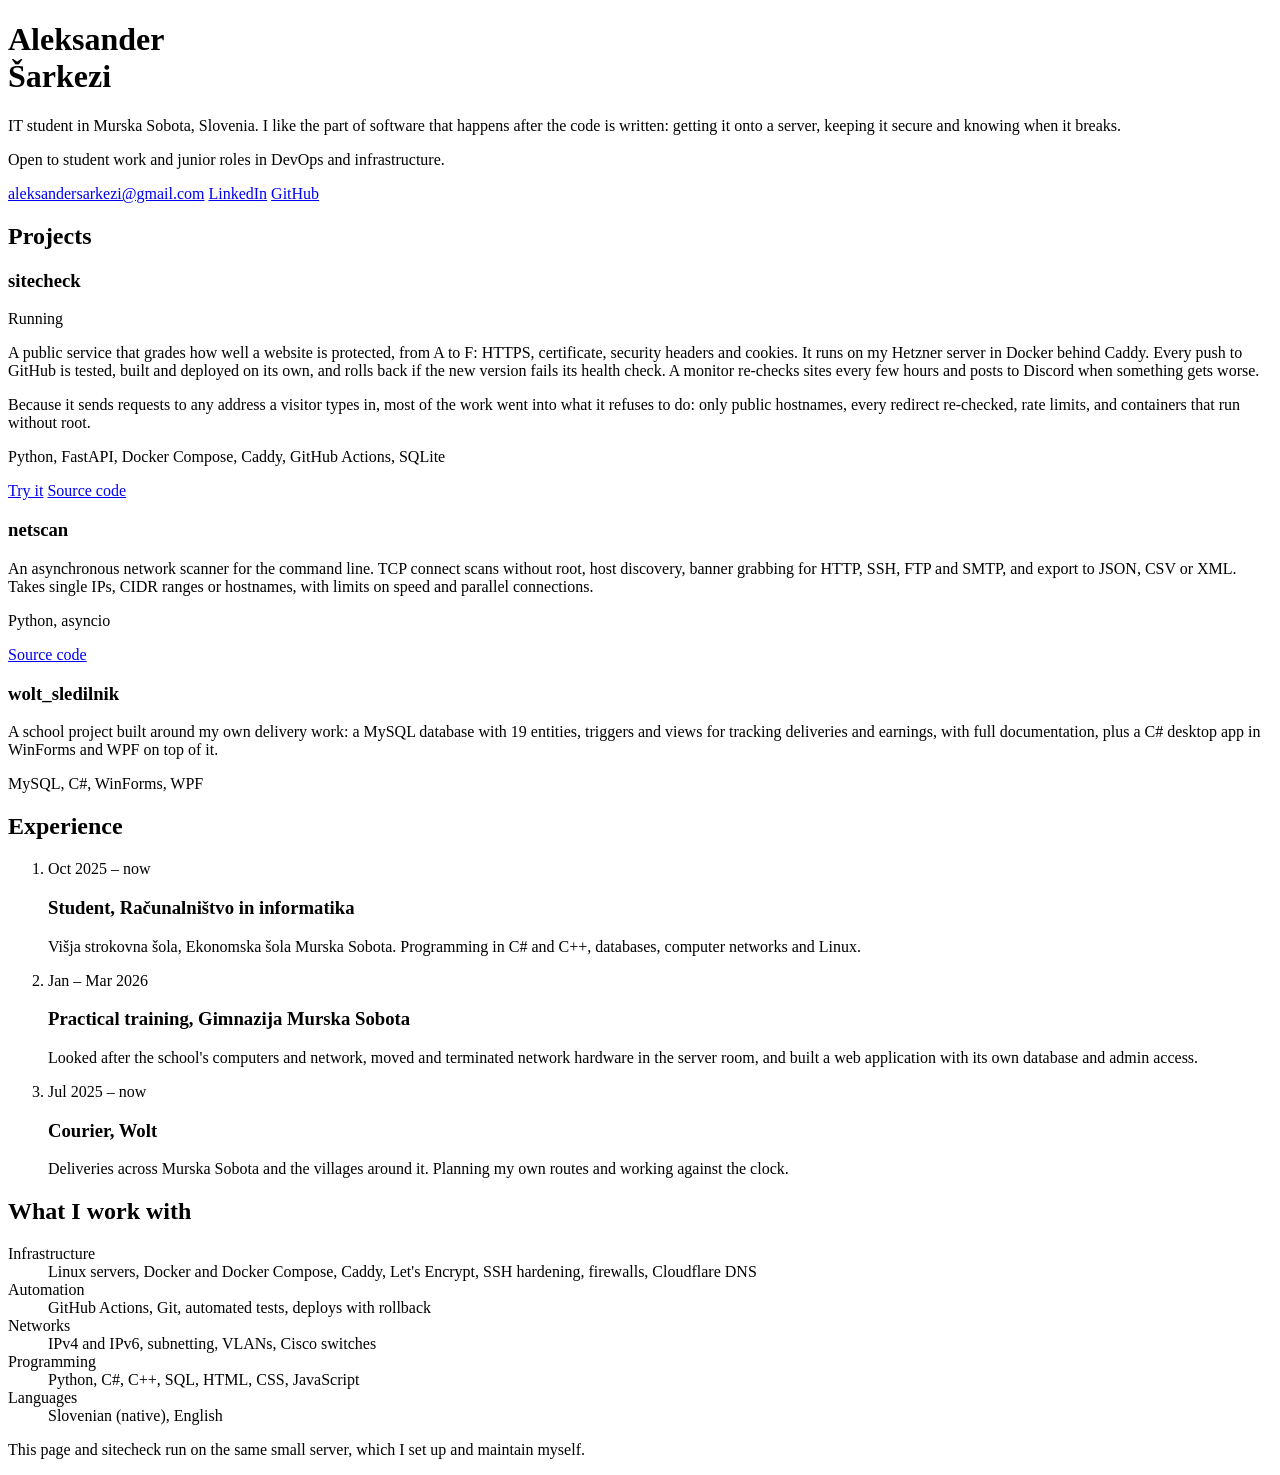
==== deploy/site/index.html @ c982980c "feat: personal home page on the root domain, served by the same Caddy Static page in deploy/site wit" ====
<!doctype html>
<html lang="en">
<head>
<meta charset="utf-8">
<meta name="viewport" content="width=device-width, initial-scale=1">
<title>Aleksander Šarkezi – IT student, DevOps and infrastructure</title>
<meta name="description" content="Aleksander Šarkezi, IT student in Murska Sobota, Slovenia. I build small services and run them on my own Linux server with Docker, CI/CD and monitoring.">
<link rel="canonical" href="https://aleksandersarkezi.com/">
<meta property="og:type" content="profile">
<meta property="og:title" content="Aleksander Šarkezi">
<meta property="og:description" content="IT student in Murska Sobota, Slovenia, working toward DevOps and infrastructure.">
<meta property="og:url" content="https://aleksandersarkezi.com/">
<meta property="og:image" content="https://aleksandersarkezi.com/og.png">
<meta property="og:image:width" content="1200">
<meta property="og:image:height" content="630">
<meta name="twitter:card" content="summary_large_image">
<script type="application/ld+json">
{
  "@context": "https://schema.org",
  "@type": "Person",
  "name": "Aleksander Šarkezi",
  "url": "https://aleksandersarkezi.com/",
  "jobTitle": "IT student",
  "address": {
    "@type": "PostalAddress",
    "addressLocality": "Murska Sobota",
    "addressCountry": "SI"
  },
  "alumniOf": {
    "@type": "CollegeOrUniversity",
    "name": "Ekonomska šola Murska Sobota, Višja strokovna šola"
  },
  "knowsAbout": ["Linux", "Docker", "CI/CD", "Python", "Computer networks", "Web security"],
  "sameAs": [
    "https://www.linkedin.com/in/aleksandersarkezi",
    "https://github.com/aleksandersarkezi"
  ]
}
</script>
<link rel="icon" href="/favicon.svg" type="image/svg+xml">
<link rel="preload" href="/fonts/archivo.woff2" as="font" type="font/woff2" crossorigin>
<link rel="stylesheet" href="/style.css">
</head>
<body>
<div class="wrap">

<header class="intro">
  <h1>Aleksander<br>Šarkezi</h1>
  <p class="lede">IT student in Murska Sobota, Slovenia. I like the part of software that
  happens after the code is written: getting it onto a server, keeping it secure and
  knowing when it breaks.</p>
  <p class="status">Open to student work and junior roles in DevOps and infrastructure.</p>
  <nav class="links" aria-label="Contact">
    <a class="primary" href="mailto:aleksandersarkezi@gmail.com">aleksandersarkezi@gmail.com</a>
    <a href="https://www.linkedin.com/in/aleksandersarkezi">LinkedIn</a>
    <a href="https://github.com/aleksandersarkezi">GitHub</a>
  </nav>
</header>

<main>

<section aria-labelledby="projects">
  <h2 id="projects">Projects</h2>

  <article class="project">
    <div class="project-head">
      <h3>sitecheck</h3>
      <span class="live">Running</span>
    </div>
    <p>A public service that grades how well a website is protected, from A to F:
    HTTPS, certificate, security headers and cookies. It runs on my Hetzner server in
    Docker behind Caddy. Every push to GitHub is tested, built and deployed on its own,
    and rolls back if the new version fails its health check. A monitor re-checks sites
    every few hours and posts to Discord when something gets worse.</p>
    <p>Because it sends requests to any address a visitor types in, most of the work
    went into what it refuses to do: only public hostnames, every redirect re-checked,
    rate limits, and containers that run without root.</p>
    <p class="stack">Python, FastAPI, Docker Compose, Caddy, GitHub Actions, SQLite</p>
    <p class="project-links">
      <a href="https://sitecheck.aleksandersarkezi.com">Try it</a>
      <a href="https://github.com/aleksandersarkezi/sitecheck">Source code</a>
    </p>
  </article>

  <article class="project">
    <div class="project-head">
      <h3>netscan</h3>
    </div>
    <p>An asynchronous network scanner for the command line. TCP connect scans without
    root, host discovery, banner grabbing for HTTP, SSH, FTP and SMTP, and export to
    JSON, CSV or XML. Takes single IPs, CIDR ranges or hostnames, with limits on speed
    and parallel connections.</p>
    <p class="stack">Python, asyncio</p>
    <p class="project-links">
      <a href="https://github.com/aleksandersarkezi/netscan">Source code</a>
    </p>
  </article>

  <article class="project">
    <div class="project-head">
      <h3>wolt_sledilnik</h3>
    </div>
    <p>A school project built around my own delivery work: a MySQL database with
    19 entities, triggers and views for tracking deliveries and earnings, with full
    documentation, plus a C# desktop app in WinForms and WPF on top of it.</p>
    <p class="stack">MySQL, C#, WinForms, WPF</p>
  </article>
</section>

<section aria-labelledby="experience">
  <h2 id="experience">Experience</h2>
  <ol class="timeline">
    <li>
      <p class="when">Oct 2025 – now</p>
      <div>
        <h3>Student, Računalništvo in informatika</h3>
        <p>Višja strokovna šola, Ekonomska šola Murska Sobota. Programming in C# and
        C++, databases, computer networks and Linux.</p>
      </div>
    </li>
    <li>
      <p class="when">Jan – Mar 2026</p>
      <div>
        <h3>Practical training, Gimnazija Murska Sobota</h3>
        <p>Looked after the school's computers and network, moved and terminated network
        hardware in the server room, and built a web application with its own database
        and admin access.</p>
      </div>
    </li>
    <li>
      <p class="when">Jul 2025 – now</p>
      <div>
        <h3>Courier, Wolt</h3>
        <p>Deliveries across Murska Sobota and the villages around it. Planning my own
        routes and working against the clock.</p>
      </div>
    </li>
  </ol>
</section>

<section aria-labelledby="skills">
  <h2 id="skills">What I work with</h2>
  <dl class="skills">
    <dt>Infrastructure</dt>
    <dd>Linux servers, Docker and Docker Compose, Caddy, Let's Encrypt, SSH hardening,
    firewalls, Cloudflare DNS</dd>
    <dt>Automation</dt>
    <dd>GitHub Actions, Git, automated tests, deploys with rollback</dd>
    <dt>Networks</dt>
    <dd>IPv4 and IPv6, subnetting, VLANs, Cisco switches</dd>
    <dt>Programming</dt>
    <dd>Python, C#, C++, SQL, HTML, CSS, JavaScript</dd>
    <dt>Languages</dt>
    <dd>Slovenian (native), English</dd>
  </dl>
</section>

</main>

<footer class="foot">
  <p>This page and sitecheck run on the same small server, which I set up and maintain
  myself.</p>
</footer>

</div>
</body>
</html>
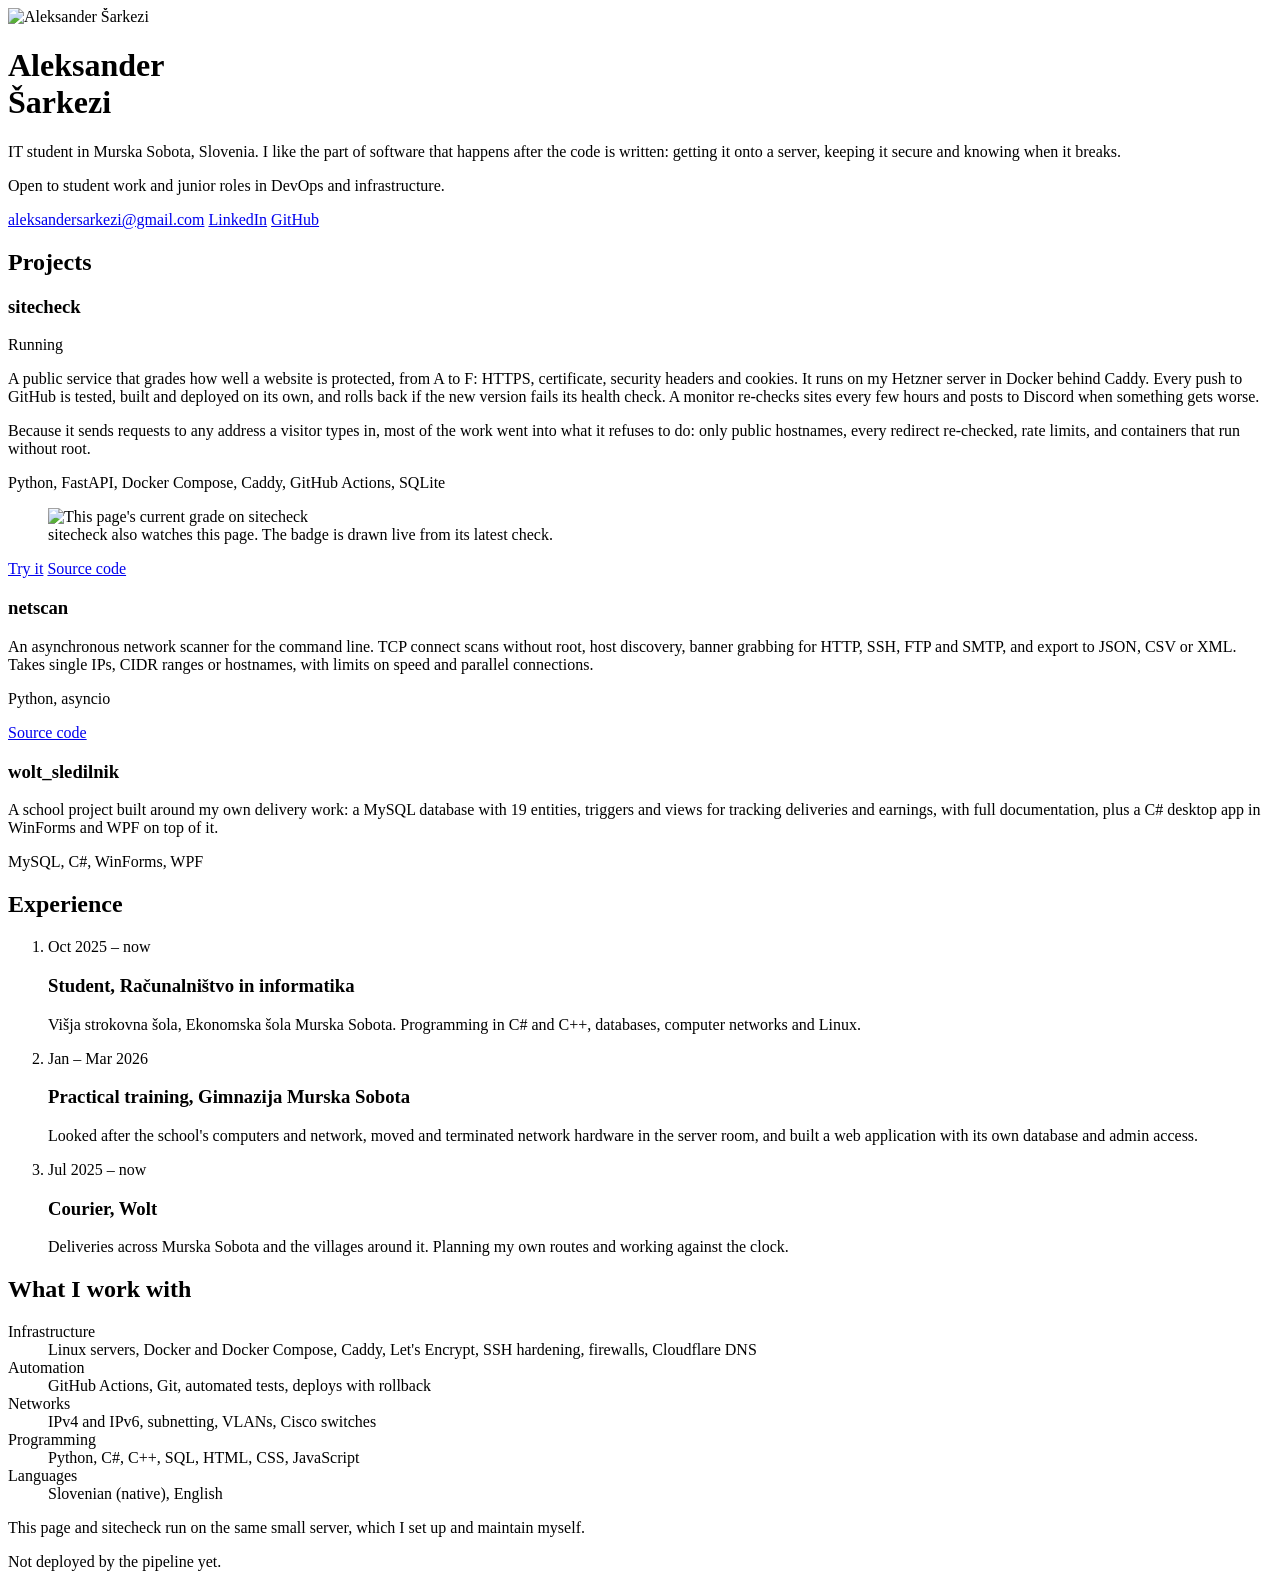
==== commit 0c9f836b: "feat: photo, live sitecheck badge and deploy stamp on the home page sitecheck gets /badge/{host}.svg" ====
--- a/deploy/site/index.html
+++ b/deploy/site/index.html
@@ -10,6 +10,7 @@
 <meta property="og:title" content="Aleksander Šarkezi">
 <meta property="og:description" content="IT student in Murska Sobota, Slovenia, working toward DevOps and infrastructure.">
 <meta property="og:url" content="https://aleksandersarkezi.com/">
+<meta property="og:image:alt" content="Aleksander Šarkezi">
 <meta property="og:image" content="https://aleksandersarkezi.com/og.png">
 <meta property="og:image:width" content="1200">
 <meta property="og:image:height" content="630">
@@ -20,6 +21,7 @@
   "@type": "Person",
   "name": "Aleksander Šarkezi",
   "url": "https://aleksandersarkezi.com/",
+  "image": "https://aleksandersarkezi.com/me.jpg",
   "jobTitle": "IT student",
   "address": {
     "@type": "PostalAddress",
@@ -45,6 +47,7 @@
 <div class="wrap">
 
 <header class="intro">
+  <img class="me" src="/me.jpg" width="240" height="240" alt="Aleksander Šarkezi">
   <h1>Aleksander<br>Šarkezi</h1>
   <p class="lede">IT student in Murska Sobota, Slovenia. I like the part of software that
   happens after the code is written: getting it onto a server, keeping it secure and
@@ -76,6 +79,12 @@
     went into what it refuses to do: only public hostnames, every redirect re-checked,
     rate limits, and containers that run without root.</p>
     <p class="stack">Python, FastAPI, Docker Compose, Caddy, GitHub Actions, SQLite</p>
+    <figure class="badge">
+      <img src="https://sitecheck.aleksandersarkezi.com/badge/aleksandersarkezi.com.svg"
+           width="300" height="56" alt="This page's current grade on sitecheck">
+      <figcaption>sitecheck also watches this page. The badge is drawn live from its
+      latest check.</figcaption>
+    </figure>
     <p class="project-links">
       <a href="https://sitecheck.aleksandersarkezi.com">Try it</a>
       <a href="https://github.com/aleksandersarkezi/sitecheck">Source code</a>
@@ -160,6 +169,7 @@
 <footer class="foot">
   <p>This page and sitecheck run on the same small server, which I set up and maintain
   myself.</p>
+  <p><!-- deploy -->Not deployed by the pipeline yet.<!-- /deploy --></p>
 </footer>
 
 </div>
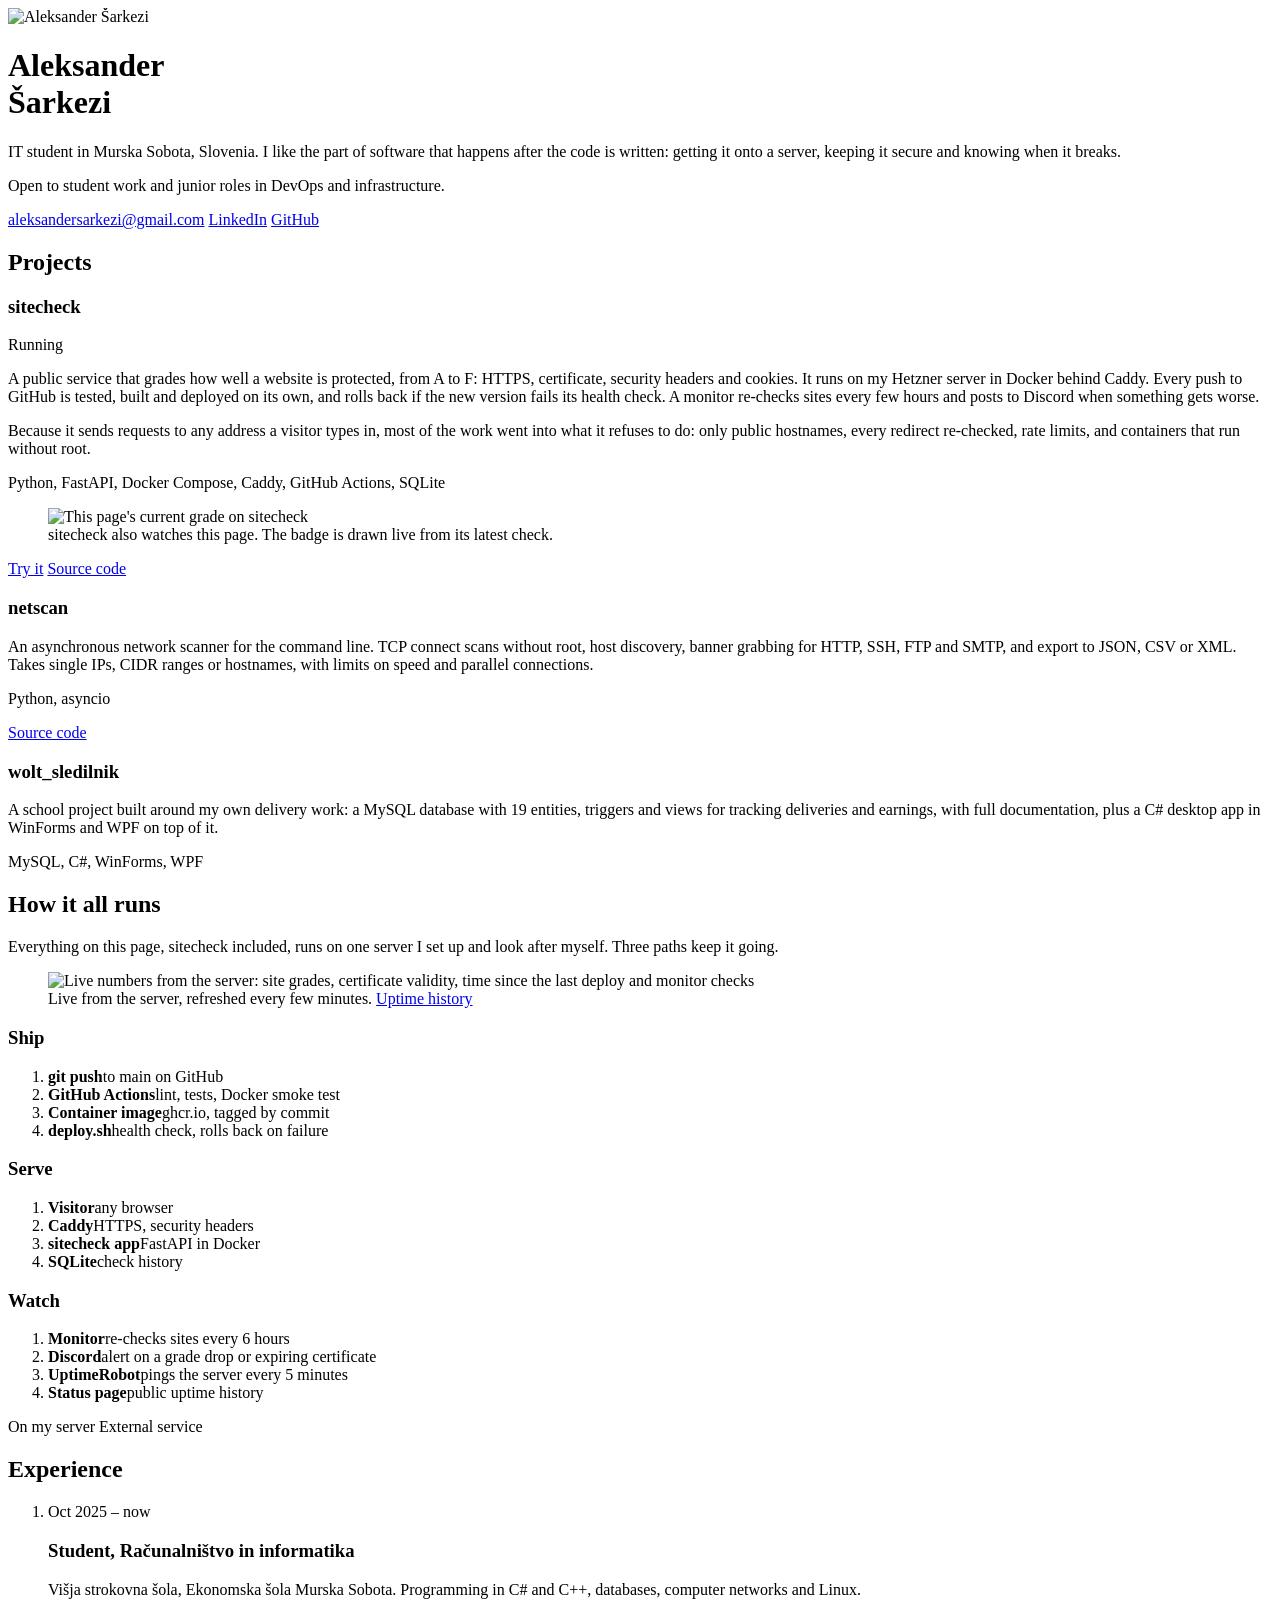
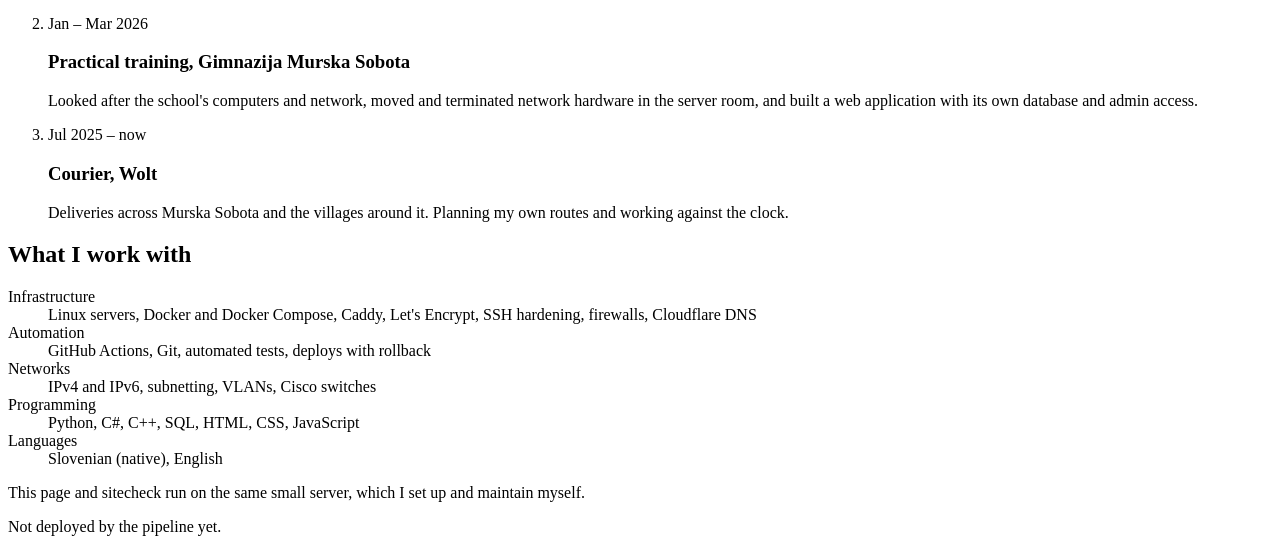
==== commit 1d71673e: "feat: infrastructure diagram, live status card and status link on the home page - Ship/Serve/Watch f" ====
--- a/deploy/site/index.html
+++ b/deploy/site/index.html
@@ -116,6 +116,58 @@
   </article>
 </section>
 
+<section aria-labelledby="infra">
+  <h2 id="infra">How it all runs</h2>
+  <p class="section-lede">Everything on this page, sitecheck included, runs on one server
+  I set up and look after myself. Three paths keep it going.</p>
+
+  <figure class="live-card">
+    <picture>
+      <source srcset="https://sitecheck.aleksandersarkezi.com/status.svg?theme=dark"
+              media="(prefers-color-scheme: dark)">
+      <img src="https://sitecheck.aleksandersarkezi.com/status.svg" width="354" height="188"
+           alt="Live numbers from the server: site grades, certificate validity, time since the last deploy and monitor checks">
+    </picture>
+    <figcaption>Live from the server, refreshed every few minutes.
+    <a href="https://status.aleksandersarkezi.com">Uptime history</a></figcaption>
+  </figure>
+
+  <div class="flows">
+    <div class="flow-row">
+      <h3 class="flow-name">Ship</h3>
+      <ol class="flow">
+        <li class="ext"><b>git push</b><span>to main on GitHub</span></li>
+        <li class="ext"><b>GitHub Actions</b><span>lint, tests, Docker smoke test</span></li>
+        <li class="ext"><b>Container image</b><span>ghcr.io, tagged by commit</span></li>
+        <li class="srv"><b>deploy.sh</b><span>health check, rolls back on failure</span></li>
+      </ol>
+    </div>
+
+    <div class="flow-row">
+      <h3 class="flow-name">Serve</h3>
+      <ol class="flow">
+        <li class="ext"><b>Visitor</b><span>any browser</span></li>
+        <li class="srv"><b>Caddy</b><span>HTTPS, security headers</span></li>
+        <li class="srv"><b>sitecheck app</b><span>FastAPI in Docker</span></li>
+        <li class="srv"><b>SQLite</b><span>check history</span></li>
+      </ol>
+    </div>
+
+    <div class="flow-row">
+      <h3 class="flow-name">Watch</h3>
+      <ol class="flow pairs">
+        <li class="srv"><b>Monitor</b><span>re-checks sites every 6 hours</span></li>
+        <li class="ext"><b>Discord</b><span>alert on a grade drop or expiring certificate</span></li>
+        <li class="ext"><b>UptimeRobot</b><span>pings the server every 5 minutes</span></li>
+        <li class="ext"><b>Status page</b><span>public uptime history</span></li>
+      </ol>
+    </div>
+  </div>
+
+  <p class="legend"><span class="key srv">On my server</span>
+  <span class="key ext">External service</span></p>
+</section>
+
 <section aria-labelledby="experience">
   <h2 id="experience">Experience</h2>
   <ol class="timeline">
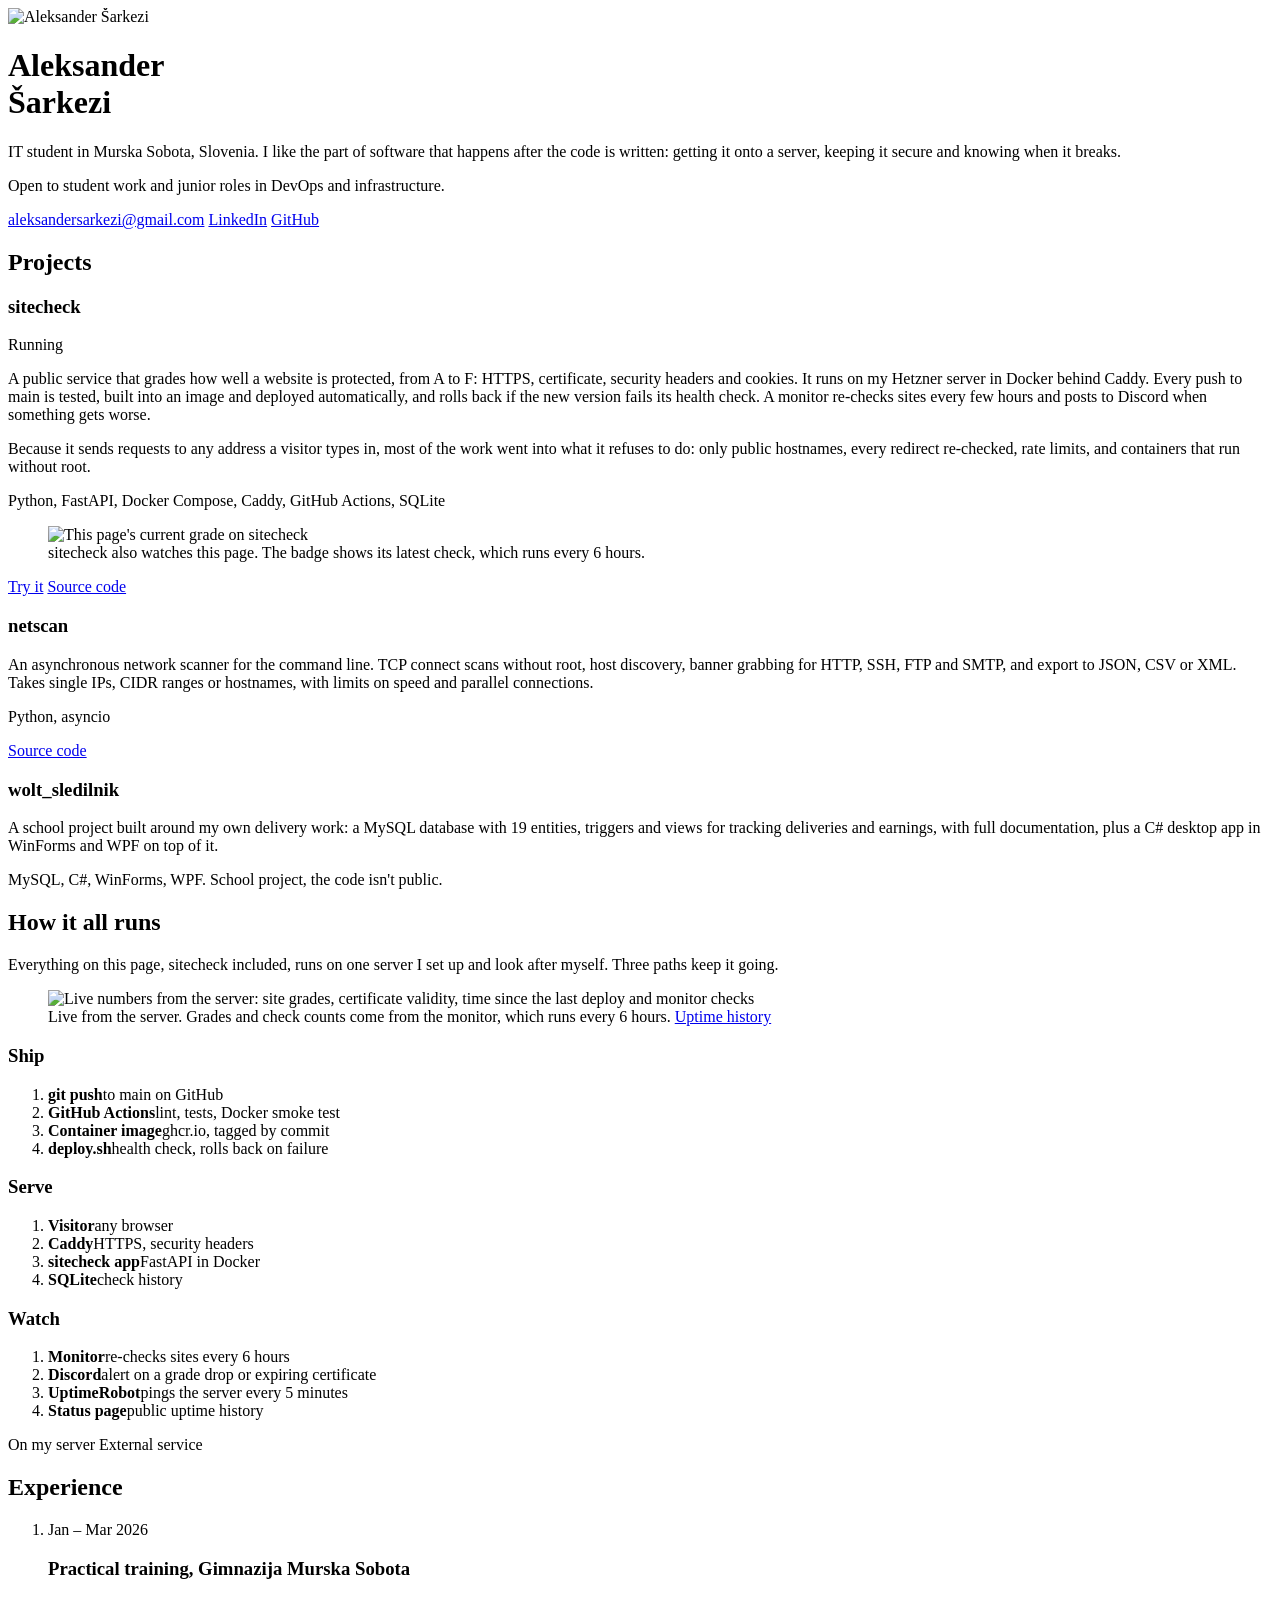
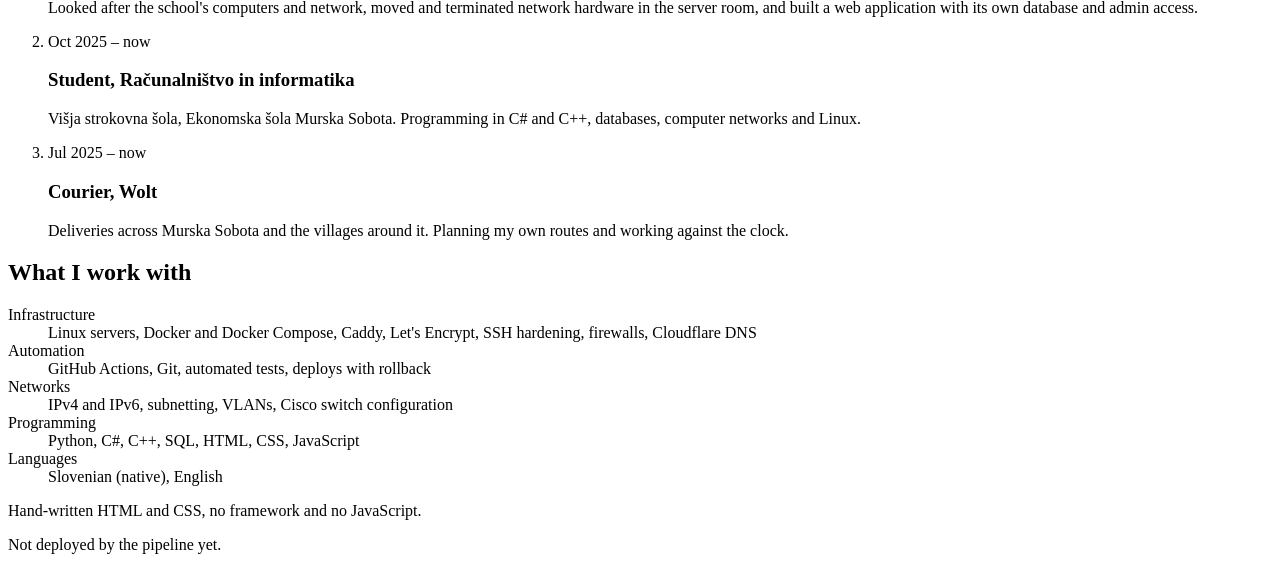
==== commit 8a09d272: "docs: tighten home page and sitecheck copy after a review Experience in date order, accurate wording" ====
--- a/deploy/site/index.html
+++ b/deploy/site/index.html
@@ -72,8 +72,8 @@
     </div>
     <p>A public service that grades how well a website is protected, from A to F:
     HTTPS, certificate, security headers and cookies. It runs on my Hetzner server in
-    Docker behind Caddy. Every push to GitHub is tested, built and deployed on its own,
-    and rolls back if the new version fails its health check. A monitor re-checks sites
+    Docker behind Caddy. Every push to main is tested, built into an image and deployed
+    automatically, and rolls back if the new version fails its health check. A monitor re-checks sites
     every few hours and posts to Discord when something gets worse.</p>
     <p>Because it sends requests to any address a visitor types in, most of the work
     went into what it refuses to do: only public hostnames, every redirect re-checked,
@@ -82,8 +82,8 @@
     <figure class="badge">
       <img src="https://sitecheck.aleksandersarkezi.com/badge/aleksandersarkezi.com.svg"
            width="300" height="56" alt="This page's current grade on sitecheck">
-      <figcaption>sitecheck also watches this page. The badge is drawn live from its
-      latest check.</figcaption>
+      <figcaption>sitecheck also watches this page. The badge shows its latest check,
+      which runs every 6 hours.</figcaption>
     </figure>
     <p class="project-links">
       <a href="https://sitecheck.aleksandersarkezi.com">Try it</a>
@@ -112,7 +112,7 @@
     <p>A school project built around my own delivery work: a MySQL database with
     19 entities, triggers and views for tracking deliveries and earnings, with full
     documentation, plus a C# desktop app in WinForms and WPF on top of it.</p>
-    <p class="stack">MySQL, C#, WinForms, WPF</p>
+    <p class="stack">MySQL, C#, WinForms, WPF. School project, the code isn't public.</p>
   </article>
 </section>
 
@@ -128,7 +128,8 @@
       <img src="https://sitecheck.aleksandersarkezi.com/status.svg" width="354" height="188"
            alt="Live numbers from the server: site grades, certificate validity, time since the last deploy and monitor checks">
     </picture>
-    <figcaption>Live from the server, refreshed every few minutes.
+    <figcaption>Live from the server. Grades and check counts come from the monitor,
+    which runs every 6 hours.
     <a href="https://status.aleksandersarkezi.com">Uptime history</a></figcaption>
   </figure>
 
@@ -172,20 +173,20 @@
   <h2 id="experience">Experience</h2>
   <ol class="timeline">
     <li>
-      <p class="when">Oct 2025 – now</p>
-      <div>
-        <h3>Student, Računalništvo in informatika</h3>
-        <p>Višja strokovna šola, Ekonomska šola Murska Sobota. Programming in C# and
-        C++, databases, computer networks and Linux.</p>
-      </div>
-    </li>
-    <li>
       <p class="when">Jan – Mar 2026</p>
       <div>
         <h3>Practical training, Gimnazija Murska Sobota</h3>
         <p>Looked after the school's computers and network, moved and terminated network
         hardware in the server room, and built a web application with its own database
         and admin access.</p>
+      </div>
+    </li>
+    <li>
+      <p class="when">Oct 2025 – now</p>
+      <div>
+        <h3>Student, Računalništvo in informatika</h3>
+        <p>Višja strokovna šola, Ekonomska šola Murska Sobota. Programming in C# and
+        C++, databases, computer networks and Linux.</p>
       </div>
     </li>
     <li>
@@ -208,7 +209,7 @@
     <dt>Automation</dt>
     <dd>GitHub Actions, Git, automated tests, deploys with rollback</dd>
     <dt>Networks</dt>
-    <dd>IPv4 and IPv6, subnetting, VLANs, Cisco switches</dd>
+    <dd>IPv4 and IPv6, subnetting, VLANs, Cisco switch configuration</dd>
     <dt>Programming</dt>
     <dd>Python, C#, C++, SQL, HTML, CSS, JavaScript</dd>
     <dt>Languages</dt>
@@ -219,8 +220,7 @@
 </main>
 
 <footer class="foot">
-  <p>This page and sitecheck run on the same small server, which I set up and maintain
-  myself.</p>
+  <p>Hand-written HTML and CSS, no framework and no JavaScript.</p>
   <p><!-- deploy -->Not deployed by the pipeline yet.<!-- /deploy --></p>
 </footer>
 
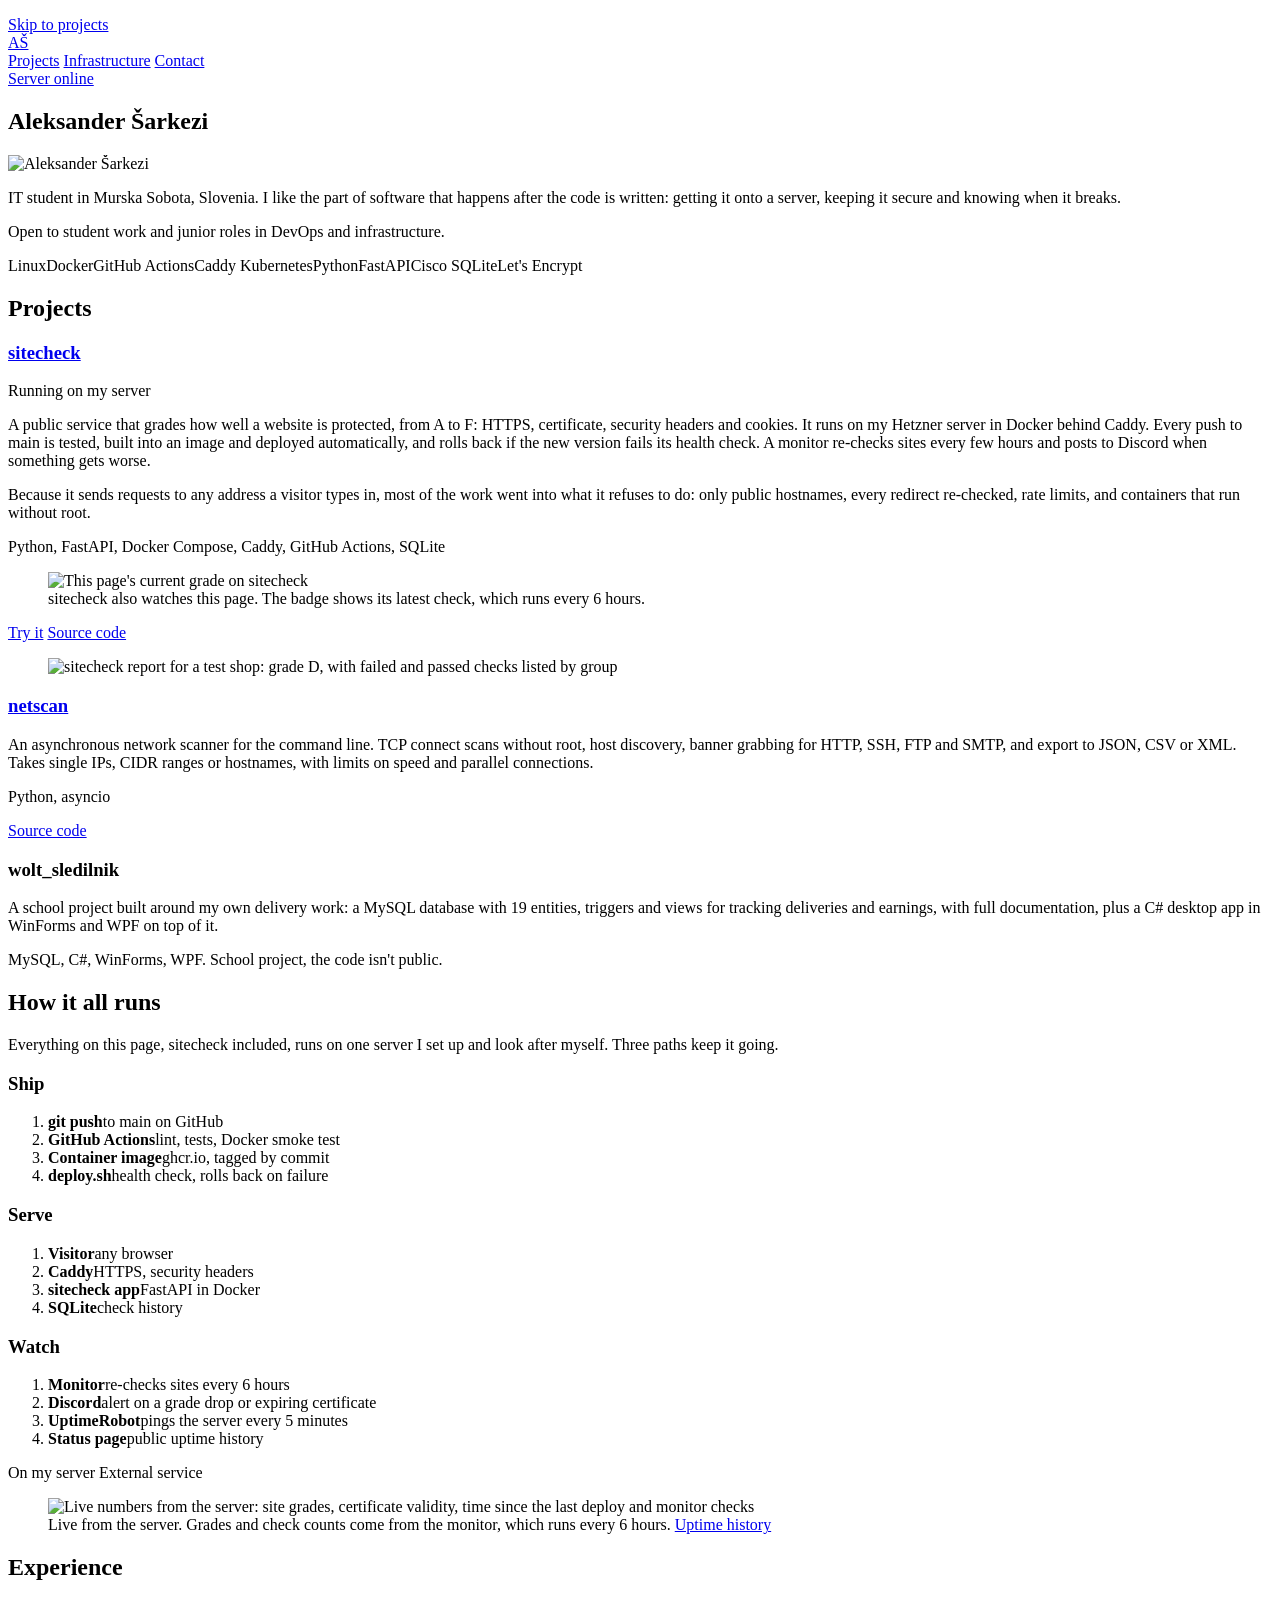
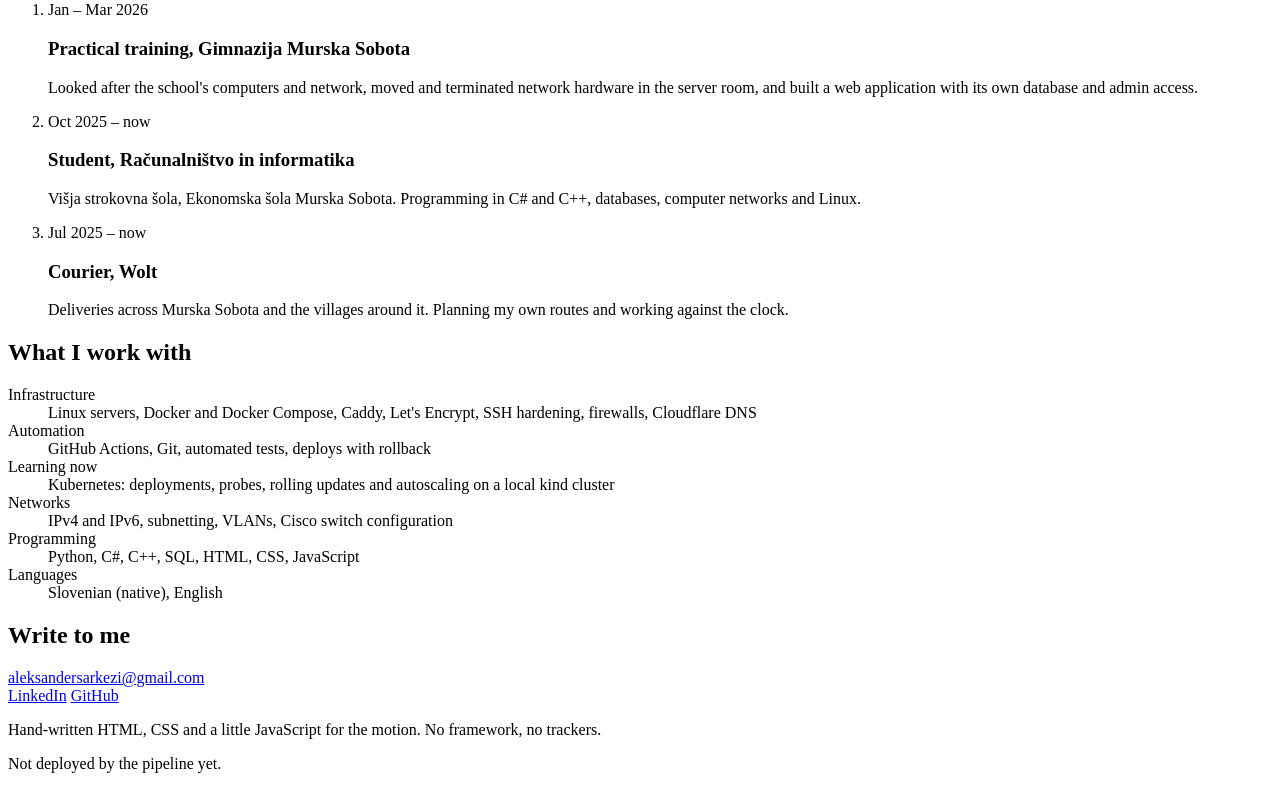
==== commit 740c3c78: "feat: motion design for the home page The name, section titles and project names animate on Archivo'" ====
--- a/deploy/site/index.html
+++ b/deploy/site/index.html
@@ -6,6 +6,7 @@
 <title>Aleksander Šarkezi – IT student, DevOps and infrastructure</title>
 <meta name="description" content="Aleksander Šarkezi, IT student in Murska Sobota, Slovenia. I build small services and run them on my own Linux server with Docker, CI/CD and monitoring.">
 <link rel="canonical" href="https://aleksandersarkezi.com/">
+<meta name="theme-color" content="#dfe3e0">
 <meta property="og:type" content="profile">
 <meta property="og:title" content="Aleksander Šarkezi">
 <meta property="og:description" content="IT student in Murska Sobota, Slovenia, working toward DevOps and infrastructure.">
@@ -32,7 +33,7 @@
     "@type": "CollegeOrUniversity",
     "name": "Ekonomska šola Murska Sobota, Višja strokovna šola"
   },
-  "knowsAbout": ["Linux", "Docker", "CI/CD", "Python", "Computer networks", "Web security"],
+  "knowsAbout": ["Linux", "Docker", "CI/CD", "Kubernetes", "Python", "Computer networks", "Web security"],
   "sameAs": [
     "https://www.linkedin.com/in/aleksandersarkezi",
     "https://github.com/aleksandersarkezi"
@@ -42,135 +43,183 @@
 <link rel="icon" href="/favicon.svg" type="image/svg+xml">
 <link rel="preload" href="/fonts/archivo.woff2" as="font" type="font/woff2" crossorigin>
 <link rel="stylesheet" href="/style.css">
+<!-- Runs before first paint: turns on the motion styles and decides whether
+     the boot screen plays. Without JavaScript the page is complete and static. -->
+<script src="/js/boot.js"></script>
+<script src="/js/vendor/gsap-3.15.0.min.js" defer></script>
+<script src="/js/vendor/ScrollTrigger-3.15.0.min.js" defer></script>
+<script src="/js/vendor/lenis-1.3.27.min.js" defer></script>
+<script src="/js/main.js" defer></script>
 </head>
 <body>
-<div class="wrap">
-
-<header class="intro">
-  <img class="me" src="/me.jpg" width="240" height="240" alt="Aleksander Šarkezi">
-  <h1>Aleksander<br>Šarkezi</h1>
-  <p class="lede">IT student in Murska Sobota, Slovenia. I like the part of software that
-  happens after the code is written: getting it onto a server, keeping it secure and
-  knowing when it breaks.</p>
-  <p class="status">Open to student work and junior roles in DevOps and infrastructure.</p>
-  <nav class="links" aria-label="Contact">
-    <a class="primary" href="mailto:aleksandersarkezi@gmail.com">aleksandersarkezi@gmail.com</a>
-    <a href="https://www.linkedin.com/in/aleksandersarkezi">LinkedIn</a>
-    <a href="https://github.com/aleksandersarkezi">GitHub</a>
+
+<div class="boot" aria-hidden="true">
+  <ol class="boot-log"></ol>
+  <div class="boot-bar"><span></span></div>
+</div>
+<div class="cursor" aria-hidden="true"></div>
+
+<a class="skip" href="#projects">Skip to projects</a>
+
+<header class="top">
+  <a class="mark" href="/" aria-label="Aleksander Šarkezi, home">AŠ</a>
+  <nav class="nav" aria-label="Sections">
+    <a href="#projects">Projects</a>
+    <a href="#infra">Infrastructure</a>
+    <a href="#contact">Contact</a>
   </nav>
+  <a class="pulse" href="https://status.aleksandersarkezi.com">Server online</a>
 </header>
 
 <main>
 
-<section aria-labelledby="projects">
-  <h2 id="projects">Projects</h2>
+<section class="hero" aria-labelledby="name">
+  <h1 class="name" id="name">
+    <span class="line">Aleksander</span>
+    <span class="line">Šarkezi</span>
+  </h1>
+  <div class="hero-foot">
+    <img class="me" src="/me.jpg" width="240" height="240" alt="Aleksander Šarkezi">
+    <div>
+      <p class="lede">IT student in Murska Sobota, Slovenia. I like the part of software that
+      happens after the code is written: getting it onto a server, keeping it secure and
+      knowing when it breaks.</p>
+      <p class="status">Open to student work and junior roles in DevOps and infrastructure.</p>
+    </div>
+  </div>
+</section>
+
+<div class="marquee" aria-hidden="true">
+  <div class="marquee-track">
+    <span>Linux</span><span>Docker</span><span>GitHub Actions</span><span>Caddy</span>
+    <span>Kubernetes</span><span>Python</span><span>FastAPI</span><span>Cisco</span>
+    <span>SQLite</span><span>Let's Encrypt</span>
+  </div>
+</div>
+
+<section class="block" id="projects" aria-labelledby="projects-h">
+  <h2 class="big" id="projects-h">Projects</h2>
 
   <article class="project">
-    <div class="project-head">
-      <h3>sitecheck</h3>
-      <span class="live">Running</span>
-    </div>
-    <p>A public service that grades how well a website is protected, from A to F:
-    HTTPS, certificate, security headers and cookies. It runs on my Hetzner server in
-    Docker behind Caddy. Every push to main is tested, built into an image and deployed
-    automatically, and rolls back if the new version fails its health check. A monitor re-checks sites
-    every few hours and posts to Discord when something gets worse.</p>
-    <p>Because it sends requests to any address a visitor types in, most of the work
-    went into what it refuses to do: only public hostnames, every redirect re-checked,
-    rate limits, and containers that run without root.</p>
-    <p class="stack">Python, FastAPI, Docker Compose, Caddy, GitHub Actions, SQLite</p>
-    <figure class="badge">
-      <img src="https://sitecheck.aleksandersarkezi.com/badge/aleksandersarkezi.com.svg"
-           width="300" height="56" alt="This page's current grade on sitecheck">
-      <figcaption>sitecheck also watches this page. The badge shows its latest check,
-      which runs every 6 hours.</figcaption>
-    </figure>
-    <p class="project-links">
-      <a href="https://sitecheck.aleksandersarkezi.com">Try it</a>
-      <a href="https://github.com/aleksandersarkezi/sitecheck">Source code</a>
-    </p>
+    <h3 class="project-name"><a href="https://sitecheck.aleksandersarkezi.com">sitecheck</a></h3>
+    <div class="project-grid">
+      <div class="project-text">
+        <p class="live">Running on my server</p>
+        <p>A public service that grades how well a website is protected, from A to F:
+        HTTPS, certificate, security headers and cookies. It runs on my Hetzner server in
+        Docker behind Caddy. Every push to main is tested, built into an image and deployed
+        automatically, and rolls back if the new version fails its health check. A monitor
+        re-checks sites every few hours and posts to Discord when something gets worse.</p>
+        <p>Because it sends requests to any address a visitor types in, most of the work
+        went into what it refuses to do: only public hostnames, every redirect re-checked,
+        rate limits, and containers that run without root.</p>
+        <p class="stack">Python, FastAPI, Docker Compose, Caddy, GitHub Actions, SQLite</p>
+        <figure class="badge">
+          <img src="https://sitecheck.aleksandersarkezi.com/badge/aleksandersarkezi.com.svg"
+               width="300" height="56" alt="This page's current grade on sitecheck">
+          <figcaption>sitecheck also watches this page. The badge shows its latest check,
+          which runs every 6 hours.</figcaption>
+        </figure>
+        <p class="project-links">
+          <a href="https://sitecheck.aleksandersarkezi.com">Try it</a>
+          <a href="https://github.com/aleksandersarkezi/sitecheck">Source code</a>
+        </p>
+      </div>
+      <figure class="shot">
+        <div class="shot-frame">
+          <img src="/sitecheck.jpg" width="800" height="1000" loading="lazy"
+               alt="sitecheck report for a test shop: grade D, with failed and passed checks listed by group">
+        </div>
+      </figure>
+    </div>
   </article>
 
   <article class="project">
-    <div class="project-head">
-      <h3>netscan</h3>
-    </div>
-    <p>An asynchronous network scanner for the command line. TCP connect scans without
-    root, host discovery, banner grabbing for HTTP, SSH, FTP and SMTP, and export to
-    JSON, CSV or XML. Takes single IPs, CIDR ranges or hostnames, with limits on speed
-    and parallel connections.</p>
-    <p class="stack">Python, asyncio</p>
-    <p class="project-links">
-      <a href="https://github.com/aleksandersarkezi/netscan">Source code</a>
-    </p>
+    <h3 class="project-name"><a href="https://github.com/aleksandersarkezi/netscan">netscan</a></h3>
+    <div class="project-grid">
+      <div class="project-text">
+        <p>An asynchronous network scanner for the command line. TCP connect scans without
+        root, host discovery, banner grabbing for HTTP, SSH, FTP and SMTP, and export to
+        JSON, CSV or XML. Takes single IPs, CIDR ranges or hostnames, with limits on speed
+        and parallel connections.</p>
+        <p class="stack">Python, asyncio</p>
+        <p class="project-links">
+          <a href="https://github.com/aleksandersarkezi/netscan">Source code</a>
+        </p>
+      </div>
+    </div>
   </article>
 
   <article class="project">
-    <div class="project-head">
-      <h3>wolt_sledilnik</h3>
-    </div>
-    <p>A school project built around my own delivery work: a MySQL database with
-    19 entities, triggers and views for tracking deliveries and earnings, with full
-    documentation, plus a C# desktop app in WinForms and WPF on top of it.</p>
-    <p class="stack">MySQL, C#, WinForms, WPF. School project, the code isn't public.</p>
+    <h3 class="project-name"><span>wolt_sledilnik</span></h3>
+    <div class="project-grid">
+      <div class="project-text">
+        <p>A school project built around my own delivery work: a MySQL database with
+        19 entities, triggers and views for tracking deliveries and earnings, with full
+        documentation, plus a C# desktop app in WinForms and WPF on top of it.</p>
+        <p class="stack">MySQL, C#, WinForms, WPF. School project, the code isn't public.</p>
+      </div>
+    </div>
   </article>
 </section>
 
-<section aria-labelledby="infra">
-  <h2 id="infra">How it all runs</h2>
+<section class="block infra" id="infra" aria-labelledby="infra-h">
+  <h2 class="big" id="infra-h">How it all runs</h2>
   <p class="section-lede">Everything on this page, sitecheck included, runs on one server
   I set up and look after myself. Three paths keep it going.</p>
 
-  <figure class="live-card">
-    <picture>
-      <source srcset="https://sitecheck.aleksandersarkezi.com/status.svg?theme=dark"
-              media="(prefers-color-scheme: dark)">
-      <img src="https://sitecheck.aleksandersarkezi.com/status.svg" width="354" height="188"
-           alt="Live numbers from the server: site grades, certificate validity, time since the last deploy and monitor checks">
-    </picture>
-    <figcaption>Live from the server. Grades and check counts come from the monitor,
-    which runs every 6 hours.
-    <a href="https://status.aleksandersarkezi.com">Uptime history</a></figcaption>
-  </figure>
-
-  <div class="flows">
-    <div class="flow-row">
-      <h3 class="flow-name">Ship</h3>
-      <ol class="flow">
-        <li class="ext"><b>git push</b><span>to main on GitHub</span></li>
-        <li class="ext"><b>GitHub Actions</b><span>lint, tests, Docker smoke test</span></li>
-        <li class="ext"><b>Container image</b><span>ghcr.io, tagged by commit</span></li>
-        <li class="srv"><b>deploy.sh</b><span>health check, rolls back on failure</span></li>
-      </ol>
-    </div>
-
-    <div class="flow-row">
-      <h3 class="flow-name">Serve</h3>
-      <ol class="flow">
-        <li class="ext"><b>Visitor</b><span>any browser</span></li>
-        <li class="srv"><b>Caddy</b><span>HTTPS, security headers</span></li>
-        <li class="srv"><b>sitecheck app</b><span>FastAPI in Docker</span></li>
-        <li class="srv"><b>SQLite</b><span>check history</span></li>
-      </ol>
-    </div>
-
-    <div class="flow-row">
-      <h3 class="flow-name">Watch</h3>
-      <ol class="flow pairs">
-        <li class="srv"><b>Monitor</b><span>re-checks sites every 6 hours</span></li>
-        <li class="ext"><b>Discord</b><span>alert on a grade drop or expiring certificate</span></li>
-        <li class="ext"><b>UptimeRobot</b><span>pings the server every 5 minutes</span></li>
-        <li class="ext"><b>Status page</b><span>public uptime history</span></li>
-      </ol>
-    </div>
+  <div class="infra-grid">
+    <div class="flows">
+      <div class="flow-row">
+        <h3 class="flow-name">Ship</h3>
+        <ol class="flow">
+          <li class="ext"><b>git push</b><span>to main on GitHub</span></li>
+          <li class="ext"><b>GitHub Actions</b><span>lint, tests, Docker smoke test</span></li>
+          <li class="ext"><b>Container image</b><span>ghcr.io, tagged by commit</span></li>
+          <li class="srv"><b>deploy.sh</b><span>health check, rolls back on failure</span></li>
+        </ol>
+      </div>
+
+      <div class="flow-row">
+        <h3 class="flow-name">Serve</h3>
+        <ol class="flow">
+          <li class="ext"><b>Visitor</b><span>any browser</span></li>
+          <li class="srv"><b>Caddy</b><span>HTTPS, security headers</span></li>
+          <li class="srv"><b>sitecheck app</b><span>FastAPI in Docker</span></li>
+          <li class="srv"><b>SQLite</b><span>check history</span></li>
+        </ol>
+      </div>
+
+      <div class="flow-row">
+        <h3 class="flow-name">Watch</h3>
+        <ol class="flow pairs">
+          <li class="srv"><b>Monitor</b><span>re-checks sites every 6 hours</span></li>
+          <li class="ext"><b>Discord</b><span>alert on a grade drop or expiring certificate</span></li>
+          <li class="ext"><b>UptimeRobot</b><span>pings the server every 5 minutes</span></li>
+          <li class="ext"><b>Status page</b><span>public uptime history</span></li>
+        </ol>
+      </div>
+
+      <p class="legend"><span class="key srv">On my server</span>
+      <span class="key ext">External service</span></p>
+    </div>
+
+    <figure class="live-card">
+      <picture>
+        <source srcset="https://sitecheck.aleksandersarkezi.com/status.svg?theme=dark"
+                media="(prefers-color-scheme: dark)">
+        <img src="https://sitecheck.aleksandersarkezi.com/status.svg?theme=dark" width="354" height="188"
+             alt="Live numbers from the server: site grades, certificate validity, time since the last deploy and monitor checks">
+      </picture>
+      <figcaption>Live from the server. Grades and check counts come from the monitor,
+      which runs every 6 hours.
+      <a href="https://status.aleksandersarkezi.com">Uptime history</a></figcaption>
+    </figure>
   </div>
-
-  <p class="legend"><span class="key srv">On my server</span>
-  <span class="key ext">External service</span></p>
-</section>
-
-<section aria-labelledby="experience">
-  <h2 id="experience">Experience</h2>
+</section>
+
+<section class="block" id="experience" aria-labelledby="experience-h">
+  <h2 class="big" id="experience-h">Experience</h2>
   <ol class="timeline">
     <li>
       <p class="when">Jan – Mar 2026</p>
@@ -200,14 +249,17 @@
   </ol>
 </section>
 
-<section aria-labelledby="skills">
-  <h2 id="skills">What I work with</h2>
+<section class="block" id="skills" aria-labelledby="skills-h">
+  <h2 class="big" id="skills-h">What I work with</h2>
   <dl class="skills">
     <dt>Infrastructure</dt>
     <dd>Linux servers, Docker and Docker Compose, Caddy, Let's Encrypt, SSH hardening,
     firewalls, Cloudflare DNS</dd>
     <dt>Automation</dt>
     <dd>GitHub Actions, Git, automated tests, deploys with rollback</dd>
+    <dt>Learning now</dt>
+    <dd>Kubernetes: deployments, probes, rolling updates and autoscaling on a local
+    kind cluster</dd>
     <dt>Networks</dt>
     <dd>IPv4 and IPv6, subnetting, VLANs, Cisco switch configuration</dd>
     <dt>Programming</dt>
@@ -217,13 +269,21 @@
   </dl>
 </section>
 
+<section class="contact" id="contact" aria-labelledby="contact-h">
+  <h2 class="contact-h" id="contact-h">Write to me</h2>
+  <a class="mail" href="mailto:aleksandersarkezi@gmail.com">aleksandersarkezi@gmail.com</a>
+  <nav class="links" aria-label="Profiles">
+    <a href="https://www.linkedin.com/in/aleksandersarkezi">LinkedIn</a>
+    <a href="https://github.com/aleksandersarkezi">GitHub</a>
+  </nav>
+</section>
+
 </main>
 
 <footer class="foot">
-  <p>Hand-written HTML and CSS, no framework and no JavaScript.</p>
+  <p>Hand-written HTML, CSS and a little JavaScript for the motion. No framework, no trackers.</p>
   <p><!-- deploy -->Not deployed by the pipeline yet.<!-- /deploy --></p>
 </footer>
 
-</div>
 </body>
 </html>
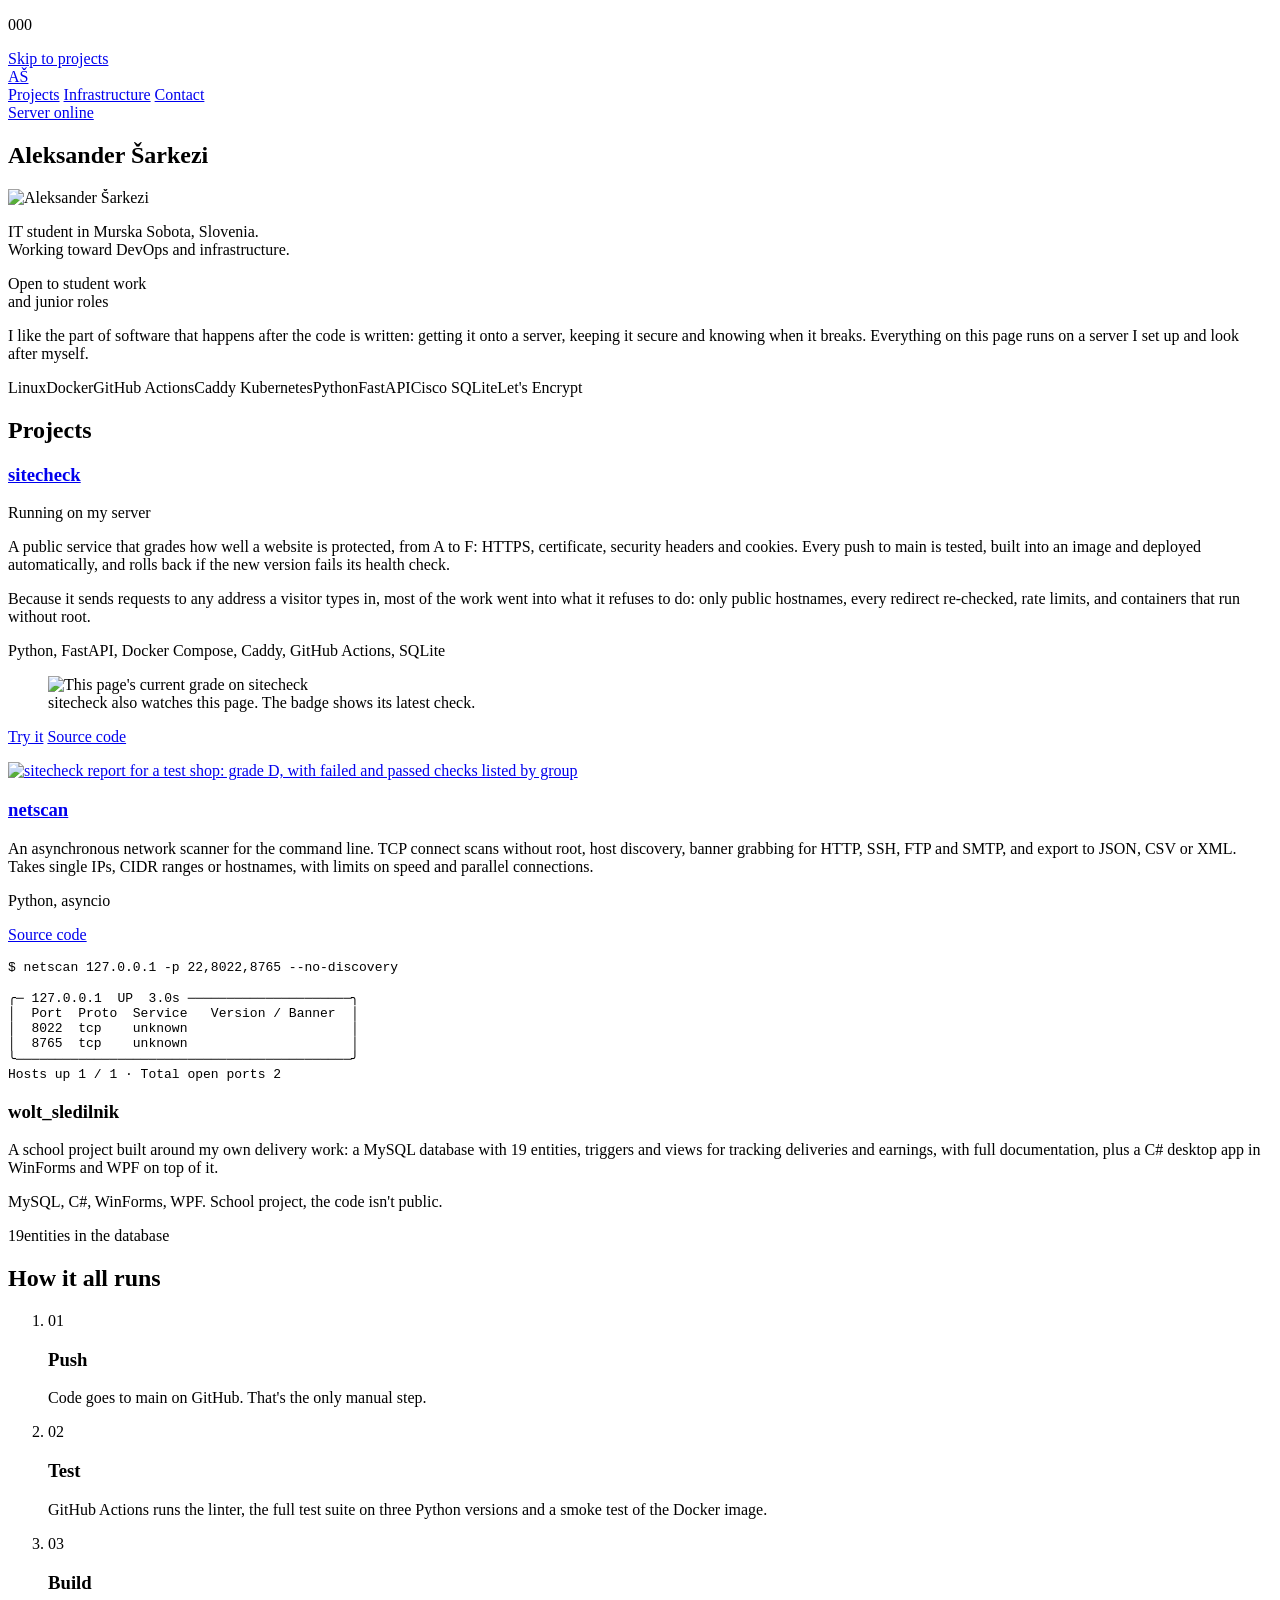
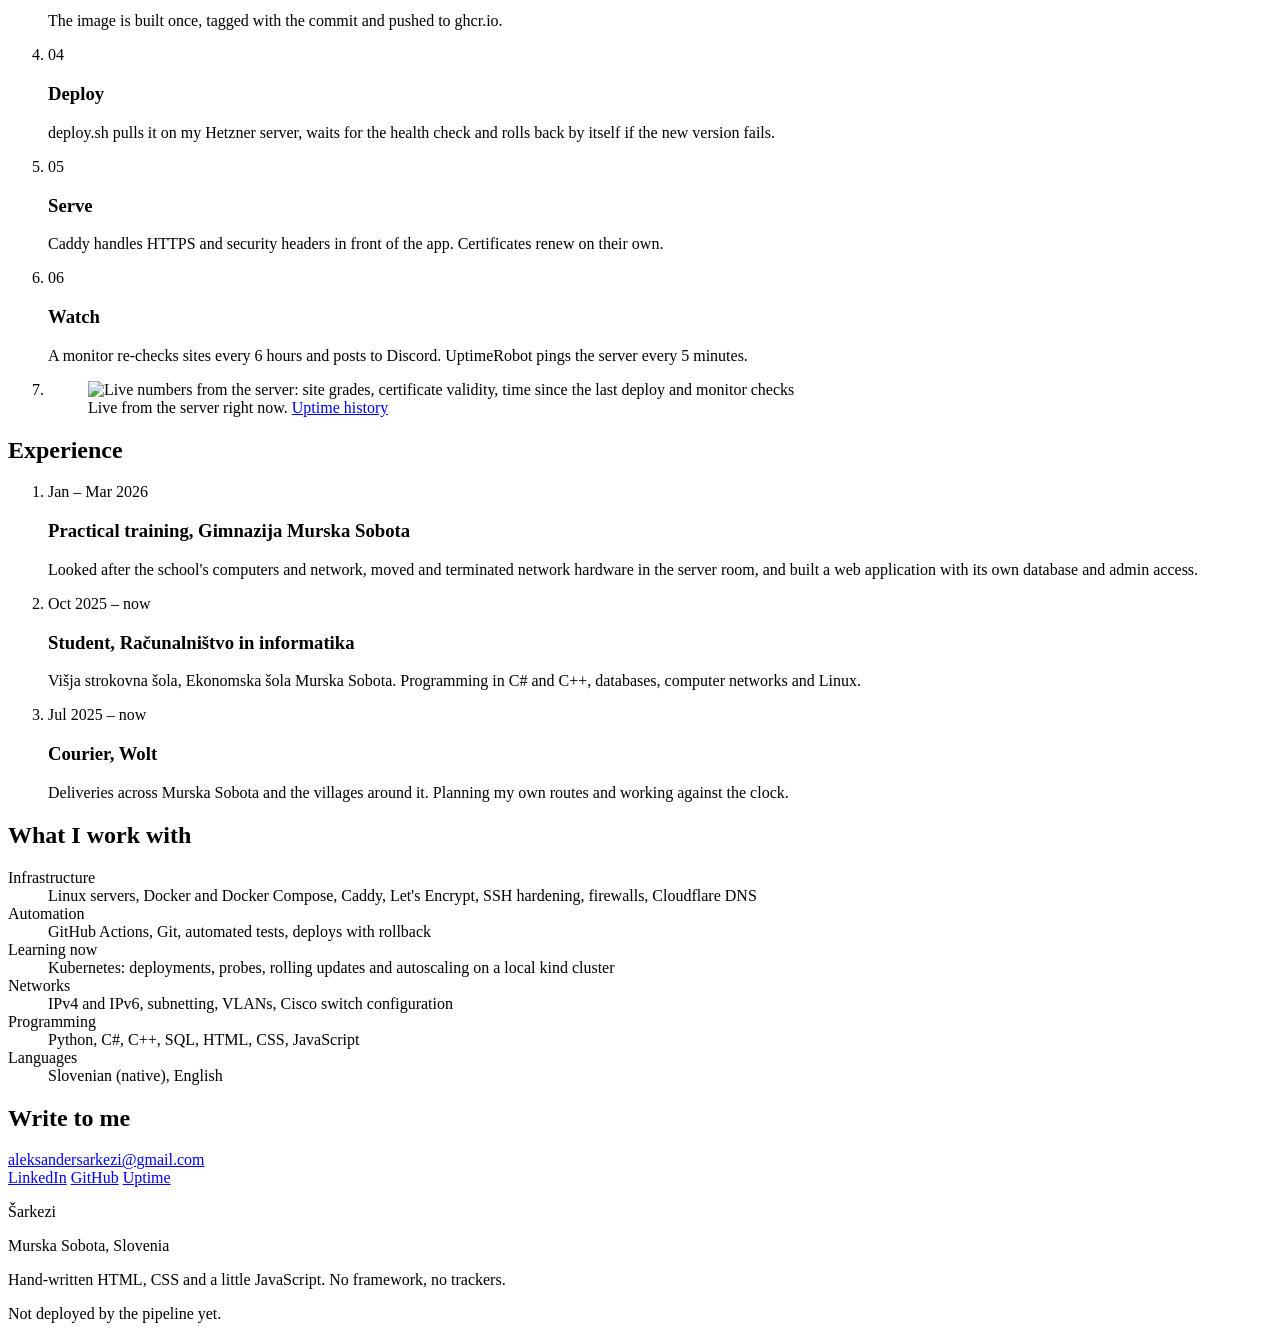
==== commit 28067c09: "feat: motion design for the home page The name is set in two lines fitted exactly edge to edge with " ====
--- a/deploy/site/index.html
+++ b/deploy/site/index.html
@@ -54,39 +54,48 @@
 <body>
 
 <div class="boot" aria-hidden="true">
-  <ol class="boot-log"></ol>
-  <div class="boot-bar"><span></span></div>
+  <div class="boot-half boot-top"></div>
+  <div class="boot-half boot-bottom"></div>
+  <div class="boot-inner">
+    <ol class="boot-log"></ol>
+    <p class="boot-count">000</p>
+  </div>
 </div>
-<div class="cursor" aria-hidden="true"></div>
-
-<a class="skip" href="#projects">Skip to projects</a>
+<div class="cursor" aria-hidden="true"><span class="cursor-label"></span></div>
+<div class="grain" aria-hidden="true"></div>
+
+<a class="skip" href="#work">Skip to projects</a>
 
 <header class="top">
   <a class="mark" href="/" aria-label="Aleksander Šarkezi, home">AŠ</a>
   <nav class="nav" aria-label="Sections">
-    <a href="#projects">Projects</a>
-    <a href="#infra">Infrastructure</a>
-    <a href="#contact">Contact</a>
+    <a href="#work" data-scramble>Projects</a>
+    <a href="#pipeline" data-scramble>Infrastructure</a>
+    <a href="#contact" data-scramble>Contact</a>
   </nav>
   <a class="pulse" href="https://status.aleksandersarkezi.com">Server online</a>
 </header>
 
+<div class="page">
 <main>
 
 <section class="hero" aria-labelledby="name">
   <h1 class="name" id="name">
-    <span class="line">Aleksander</span>
-    <span class="line">Šarkezi</span>
+    <span class="line l1">Aleksander</span>
+    <span class="line l2">Šarkezi</span>
   </h1>
   <div class="hero-foot">
     <img class="me" src="/me.jpg" width="240" height="240" alt="Aleksander Šarkezi">
-    <div>
-      <p class="lede">IT student in Murska Sobota, Slovenia. I like the part of software that
-      happens after the code is written: getting it onto a server, keeping it secure and
-      knowing when it breaks.</p>
-      <p class="status">Open to student work and junior roles in DevOps and infrastructure.</p>
-    </div>
-  </div>
+    <p class="hero-role">IT student in Murska Sobota, Slovenia.<br>
+    Working toward DevOps and infrastructure.</p>
+    <p class="hero-open">Open to student work<br>and junior roles</p>
+  </div>
+</section>
+
+<section class="statement" aria-label="About">
+  <p class="reveal-words">I like the part of software that happens after the code is
+  written: getting it onto a server, keeping it secure and knowing when it breaks.
+  Everything on this page runs on a server I set up and look after myself.</p>
 </section>
 
 <div class="marquee" aria-hidden="true">
@@ -97,193 +106,198 @@
   </div>
 </div>
 
-<section class="block" id="projects" aria-labelledby="projects-h">
-  <h2 class="big" id="projects-h">Projects</h2>
-
-  <article class="project">
-    <h3 class="project-name"><a href="https://sitecheck.aleksandersarkezi.com">sitecheck</a></h3>
-    <div class="project-grid">
-      <div class="project-text">
-        <p class="live">Running on my server</p>
-        <p>A public service that grades how well a website is protected, from A to F:
-        HTTPS, certificate, security headers and cookies. It runs on my Hetzner server in
-        Docker behind Caddy. Every push to main is tested, built into an image and deployed
-        automatically, and rolls back if the new version fails its health check. A monitor
-        re-checks sites every few hours and posts to Discord when something gets worse.</p>
-        <p>Because it sends requests to any address a visitor types in, most of the work
-        went into what it refuses to do: only public hostnames, every redirect re-checked,
-        rate limits, and containers that run without root.</p>
-        <p class="stack">Python, FastAPI, Docker Compose, Caddy, GitHub Actions, SQLite</p>
-        <figure class="badge">
-          <img src="https://sitecheck.aleksandersarkezi.com/badge/aleksandersarkezi.com.svg"
-               width="300" height="56" alt="This page's current grade on sitecheck">
-          <figcaption>sitecheck also watches this page. The badge shows its latest check,
-          which runs every 6 hours.</figcaption>
-        </figure>
-        <p class="project-links">
-          <a href="https://sitecheck.aleksandersarkezi.com">Try it</a>
-          <a href="https://github.com/aleksandersarkezi/sitecheck">Source code</a>
-        </p>
-      </div>
-      <figure class="shot">
-        <div class="shot-frame">
+<section class="work" id="work" aria-labelledby="work-h">
+  <h2 class="big" id="work-h">Projects</h2>
+
+  <div class="cards">
+    <article class="card">
+      <div class="card-inner">
+        <h3 class="card-name"><a href="https://sitecheck.aleksandersarkezi.com" data-cursor="Try it">sitecheck</a></h3>
+        <div class="card-text">
+          <p class="live">Running on my server</p>
+          <p>A public service that grades how well a website is protected, from A to F:
+          HTTPS, certificate, security headers and cookies. Every push to main is tested,
+          built into an image and deployed automatically, and rolls back if the new
+          version fails its health check.</p>
+          <p>Because it sends requests to any address a visitor types in, most of the work
+          went into what it refuses to do: only public hostnames, every redirect
+          re-checked, rate limits, and containers that run without root.</p>
+          <p class="stack">Python, FastAPI, Docker Compose, Caddy, GitHub Actions, SQLite</p>
+          <figure class="badge">
+            <img src="https://sitecheck.aleksandersarkezi.com/badge/aleksandersarkezi.com.svg"
+                 width="300" height="56" alt="This page's current grade on sitecheck">
+            <figcaption>sitecheck also watches this page. The badge shows its latest
+            check.</figcaption>
+          </figure>
+          <p class="card-links">
+            <a href="https://sitecheck.aleksandersarkezi.com">Try it</a>
+            <a href="https://github.com/aleksandersarkezi/sitecheck">Source code</a>
+          </p>
+        </div>
+        <a class="shot" href="https://sitecheck.aleksandersarkezi.com" data-cursor="Try it" tabindex="-1">
           <img src="/sitecheck.jpg" width="800" height="1000" loading="lazy"
                alt="sitecheck report for a test shop: grade D, with failed and passed checks listed by group">
+        </a>
+      </div>
+    </article>
+
+    <article class="card">
+      <div class="card-inner">
+        <h3 class="card-name"><a href="https://github.com/aleksandersarkezi/netscan" data-cursor="Code">netscan</a></h3>
+        <div class="card-text">
+          <p>An asynchronous network scanner for the command line. TCP connect scans without
+          root, host discovery, banner grabbing for HTTP, SSH, FTP and SMTP, and export to
+          JSON, CSV or XML. Takes single IPs, CIDR ranges or hostnames, with limits on
+          speed and parallel connections.</p>
+          <p class="stack">Python, asyncio</p>
+          <p class="card-links">
+            <a href="https://github.com/aleksandersarkezi/netscan">Source code</a>
+          </p>
         </div>
-      </figure>
+        <pre class="term" aria-label="A real netscan run against my own machine"><span class="dim">$</span> netscan 127.0.0.1 -p 22,8022,8765 --no-discovery
+
+╭─ 127.0.0.1  UP  3.0s ─────────────────────╮
+│  Port  Proto  Service   Version / Banner  │
+│  8022  tcp    unknown                     │
+│  8765  tcp    unknown                     │
+╰───────────────────────────────────────────╯
+<span class="dim">Hosts up 1 / 1 · Total open ports 2</span></pre>
+      </div>
+    </article>
+
+    <article class="card">
+      <div class="card-inner">
+        <h3 class="card-name"><span>wolt_sledilnik</span></h3>
+        <div class="card-text">
+          <p>A school project built around my own delivery work: a MySQL database with
+          19 entities, triggers and views for tracking deliveries and earnings, with full
+          documentation, plus a C# desktop app in WinForms and WPF on top of it.</p>
+          <p class="stack">MySQL, C#, WinForms, WPF. School project, the code isn't public.</p>
+        </div>
+        <p class="card-figure" aria-hidden="true">19<span>entities in the database</span></p>
+      </div>
+    </article>
+  </div>
+</section>
+
+<section class="pipeline" id="pipeline" aria-labelledby="pipeline-h">
+  <div class="pipe-pin">
+    <div class="pipe-head">
+      <h2 class="pipe-title" id="pipeline-h">How it all runs</h2>
+      <div class="pipe-progress" aria-hidden="true"><span></span></div>
     </div>
-  </article>
-
-  <article class="project">
-    <h3 class="project-name"><a href="https://github.com/aleksandersarkezi/netscan">netscan</a></h3>
-    <div class="project-grid">
-      <div class="project-text">
-        <p>An asynchronous network scanner for the command line. TCP connect scans without
-        root, host discovery, banner grabbing for HTTP, SSH, FTP and SMTP, and export to
-        JSON, CSV or XML. Takes single IPs, CIDR ranges or hostnames, with limits on speed
-        and parallel connections.</p>
-        <p class="stack">Python, asyncio</p>
-        <p class="project-links">
-          <a href="https://github.com/aleksandersarkezi/netscan">Source code</a>
-        </p>
-      </div>
-    </div>
-  </article>
-
-  <article class="project">
-    <h3 class="project-name"><span>wolt_sledilnik</span></h3>
-    <div class="project-grid">
-      <div class="project-text">
-        <p>A school project built around my own delivery work: a MySQL database with
-        19 entities, triggers and views for tracking deliveries and earnings, with full
-        documentation, plus a C# desktop app in WinForms and WPF on top of it.</p>
-        <p class="stack">MySQL, C#, WinForms, WPF. School project, the code isn't public.</p>
-      </div>
-    </div>
-  </article>
-</section>
-
-<section class="block infra" id="infra" aria-labelledby="infra-h">
-  <h2 class="big" id="infra-h">How it all runs</h2>
-  <p class="section-lede">Everything on this page, sitecheck included, runs on one server
-  I set up and look after myself. Three paths keep it going.</p>
-
-  <div class="infra-grid">
-    <div class="flows">
-      <div class="flow-row">
-        <h3 class="flow-name">Ship</h3>
-        <ol class="flow">
-          <li class="ext"><b>git push</b><span>to main on GitHub</span></li>
-          <li class="ext"><b>GitHub Actions</b><span>lint, tests, Docker smoke test</span></li>
-          <li class="ext"><b>Container image</b><span>ghcr.io, tagged by commit</span></li>
-          <li class="srv"><b>deploy.sh</b><span>health check, rolls back on failure</span></li>
-        </ol>
-      </div>
-
-      <div class="flow-row">
-        <h3 class="flow-name">Serve</h3>
-        <ol class="flow">
-          <li class="ext"><b>Visitor</b><span>any browser</span></li>
-          <li class="srv"><b>Caddy</b><span>HTTPS, security headers</span></li>
-          <li class="srv"><b>sitecheck app</b><span>FastAPI in Docker</span></li>
-          <li class="srv"><b>SQLite</b><span>check history</span></li>
-        </ol>
-      </div>
-
-      <div class="flow-row">
-        <h3 class="flow-name">Watch</h3>
-        <ol class="flow pairs">
-          <li class="srv"><b>Monitor</b><span>re-checks sites every 6 hours</span></li>
-          <li class="ext"><b>Discord</b><span>alert on a grade drop or expiring certificate</span></li>
-          <li class="ext"><b>UptimeRobot</b><span>pings the server every 5 minutes</span></li>
-          <li class="ext"><b>Status page</b><span>public uptime history</span></li>
-        </ol>
-      </div>
-
-      <p class="legend"><span class="key srv">On my server</span>
-      <span class="key ext">External service</span></p>
-    </div>
-
-    <figure class="live-card">
-      <picture>
-        <source srcset="https://sitecheck.aleksandersarkezi.com/status.svg?theme=dark"
-                media="(prefers-color-scheme: dark)">
-        <img src="https://sitecheck.aleksandersarkezi.com/status.svg?theme=dark" width="354" height="188"
-             alt="Live numbers from the server: site grades, certificate validity, time since the last deploy and monitor checks">
-      </picture>
-      <figcaption>Live from the server. Grades and check counts come from the monitor,
-      which runs every 6 hours.
-      <a href="https://status.aleksandersarkezi.com">Uptime history</a></figcaption>
-    </figure>
+    <ol class="pipe-track">
+      <li class="stage">
+        <p class="stage-n">01</p>
+        <h3 class="stage-word">Push</h3>
+        <p>Code goes to main on GitHub. That's the only manual step.</p>
+      </li>
+      <li class="stage">
+        <p class="stage-n">02</p>
+        <h3 class="stage-word">Test</h3>
+        <p>GitHub Actions runs the linter, the full test suite on three Python versions
+        and a smoke test of the Docker image.</p>
+      </li>
+      <li class="stage">
+        <p class="stage-n">03</p>
+        <h3 class="stage-word">Build</h3>
+        <p>The image is built once, tagged with the commit and pushed to ghcr.io.</p>
+      </li>
+      <li class="stage">
+        <p class="stage-n">04</p>
+        <h3 class="stage-word">Deploy</h3>
+        <p>deploy.sh pulls it on my Hetzner server, waits for the health check and rolls
+        back by itself if the new version fails.</p>
+      </li>
+      <li class="stage">
+        <p class="stage-n">05</p>
+        <h3 class="stage-word">Serve</h3>
+        <p>Caddy handles HTTPS and security headers in front of the app. Certificates
+        renew on their own.</p>
+      </li>
+      <li class="stage">
+        <p class="stage-n">06</p>
+        <h3 class="stage-word">Watch</h3>
+        <p>A monitor re-checks sites every 6 hours and posts to Discord. UptimeRobot
+        pings the server every 5 minutes.</p>
+      </li>
+      <li class="stage stage-live">
+        <figure class="live-card">
+          <img src="https://sitecheck.aleksandersarkezi.com/status.svg?theme=dark" width="354" height="188"
+               alt="Live numbers from the server: site grades, certificate validity, time since the last deploy and monitor checks">
+          <figcaption>Live from the server right now.
+          <a href="https://status.aleksandersarkezi.com">Uptime history</a></figcaption>
+        </figure>
+      </li>
+    </ol>
   </div>
 </section>
 
 <section class="block" id="experience" aria-labelledby="experience-h">
   <h2 class="big" id="experience-h">Experience</h2>
-  <ol class="timeline">
+  <ol class="rows">
     <li>
       <p class="when">Jan – Mar 2026</p>
-      <div>
-        <h3>Practical training, Gimnazija Murska Sobota</h3>
-        <p>Looked after the school's computers and network, moved and terminated network
-        hardware in the server room, and built a web application with its own database
-        and admin access.</p>
-      </div>
+      <h3>Practical training, Gimnazija Murska Sobota</h3>
+      <p class="what">Looked after the school's computers and network, moved and
+      terminated network hardware in the server room, and built a web application with
+      its own database and admin access.</p>
     </li>
     <li>
       <p class="when">Oct 2025 – now</p>
-      <div>
-        <h3>Student, Računalništvo in informatika</h3>
-        <p>Višja strokovna šola, Ekonomska šola Murska Sobota. Programming in C# and
-        C++, databases, computer networks and Linux.</p>
-      </div>
+      <h3>Student, Računalništvo in informatika</h3>
+      <p class="what">Višja strokovna šola, Ekonomska šola Murska Sobota. Programming in
+      C# and C++, databases, computer networks and Linux.</p>
     </li>
     <li>
       <p class="when">Jul 2025 – now</p>
-      <div>
-        <h3>Courier, Wolt</h3>
-        <p>Deliveries across Murska Sobota and the villages around it. Planning my own
-        routes and working against the clock.</p>
-      </div>
+      <h3>Courier, Wolt</h3>
+      <p class="what">Deliveries across Murska Sobota and the villages around it. Planning
+      my own routes and working against the clock.</p>
     </li>
   </ol>
 </section>
 
 <section class="block" id="skills" aria-labelledby="skills-h">
   <h2 class="big" id="skills-h">What I work with</h2>
-  <dl class="skills">
-    <dt>Infrastructure</dt>
+  <dl class="rows skills">
+    <div><dt>Infrastructure</dt>
     <dd>Linux servers, Docker and Docker Compose, Caddy, Let's Encrypt, SSH hardening,
-    firewalls, Cloudflare DNS</dd>
-    <dt>Automation</dt>
-    <dd>GitHub Actions, Git, automated tests, deploys with rollback</dd>
-    <dt>Learning now</dt>
+    firewalls, Cloudflare DNS</dd></div>
+    <div><dt>Automation</dt>
+    <dd>GitHub Actions, Git, automated tests, deploys with rollback</dd></div>
+    <div><dt>Learning now</dt>
     <dd>Kubernetes: deployments, probes, rolling updates and autoscaling on a local
-    kind cluster</dd>
-    <dt>Networks</dt>
-    <dd>IPv4 and IPv6, subnetting, VLANs, Cisco switch configuration</dd>
-    <dt>Programming</dt>
-    <dd>Python, C#, C++, SQL, HTML, CSS, JavaScript</dd>
-    <dt>Languages</dt>
-    <dd>Slovenian (native), English</dd>
+    kind cluster</dd></div>
+    <div><dt>Networks</dt>
+    <dd>IPv4 and IPv6, subnetting, VLANs, Cisco switch configuration</dd></div>
+    <div><dt>Programming</dt>
+    <dd>Python, C#, C++, SQL, HTML, CSS, JavaScript</dd></div>
+    <div><dt>Languages</dt>
+    <dd>Slovenian (native), English</dd></div>
   </dl>
 </section>
 
-<section class="contact" id="contact" aria-labelledby="contact-h">
-  <h2 class="contact-h" id="contact-h">Write to me</h2>
-  <a class="mail" href="mailto:aleksandersarkezi@gmail.com">aleksandersarkezi@gmail.com</a>
-  <nav class="links" aria-label="Profiles">
-    <a href="https://www.linkedin.com/in/aleksandersarkezi">LinkedIn</a>
-    <a href="https://github.com/aleksandersarkezi">GitHub</a>
-  </nav>
-</section>
-
 </main>
 
-<footer class="foot">
-  <p>Hand-written HTML, CSS and a little JavaScript for the motion. No framework, no trackers.</p>
-  <p><!-- deploy -->Not deployed by the pipeline yet.<!-- /deploy --></p>
+<footer class="foot" id="contact">
+  <div class="foot-top">
+    <h2 class="foot-h">Write to me</h2>
+    <a class="mail" href="mailto:aleksandersarkezi@gmail.com" data-cursor="Email">aleksandersarkezi@gmail.com</a>
+    <nav class="links" aria-label="Profiles">
+      <a href="https://www.linkedin.com/in/aleksandersarkezi" data-scramble>LinkedIn</a>
+      <a href="https://github.com/aleksandersarkezi" data-scramble>GitHub</a>
+      <a href="https://status.aleksandersarkezi.com" data-scramble>Uptime</a>
+    </nav>
+  </div>
+  <p class="foot-name" aria-hidden="true">Šarkezi</p>
+  <div class="foot-meta">
+    <p>Murska Sobota, <span class="clock">Slovenia</span></p>
+    <p>Hand-written HTML, CSS and a little JavaScript. No framework, no trackers.</p>
+    <p><!-- deploy -->Not deployed by the pipeline yet.<!-- /deploy --></p>
+  </div>
 </footer>
+</div>
 
 </body>
 </html>
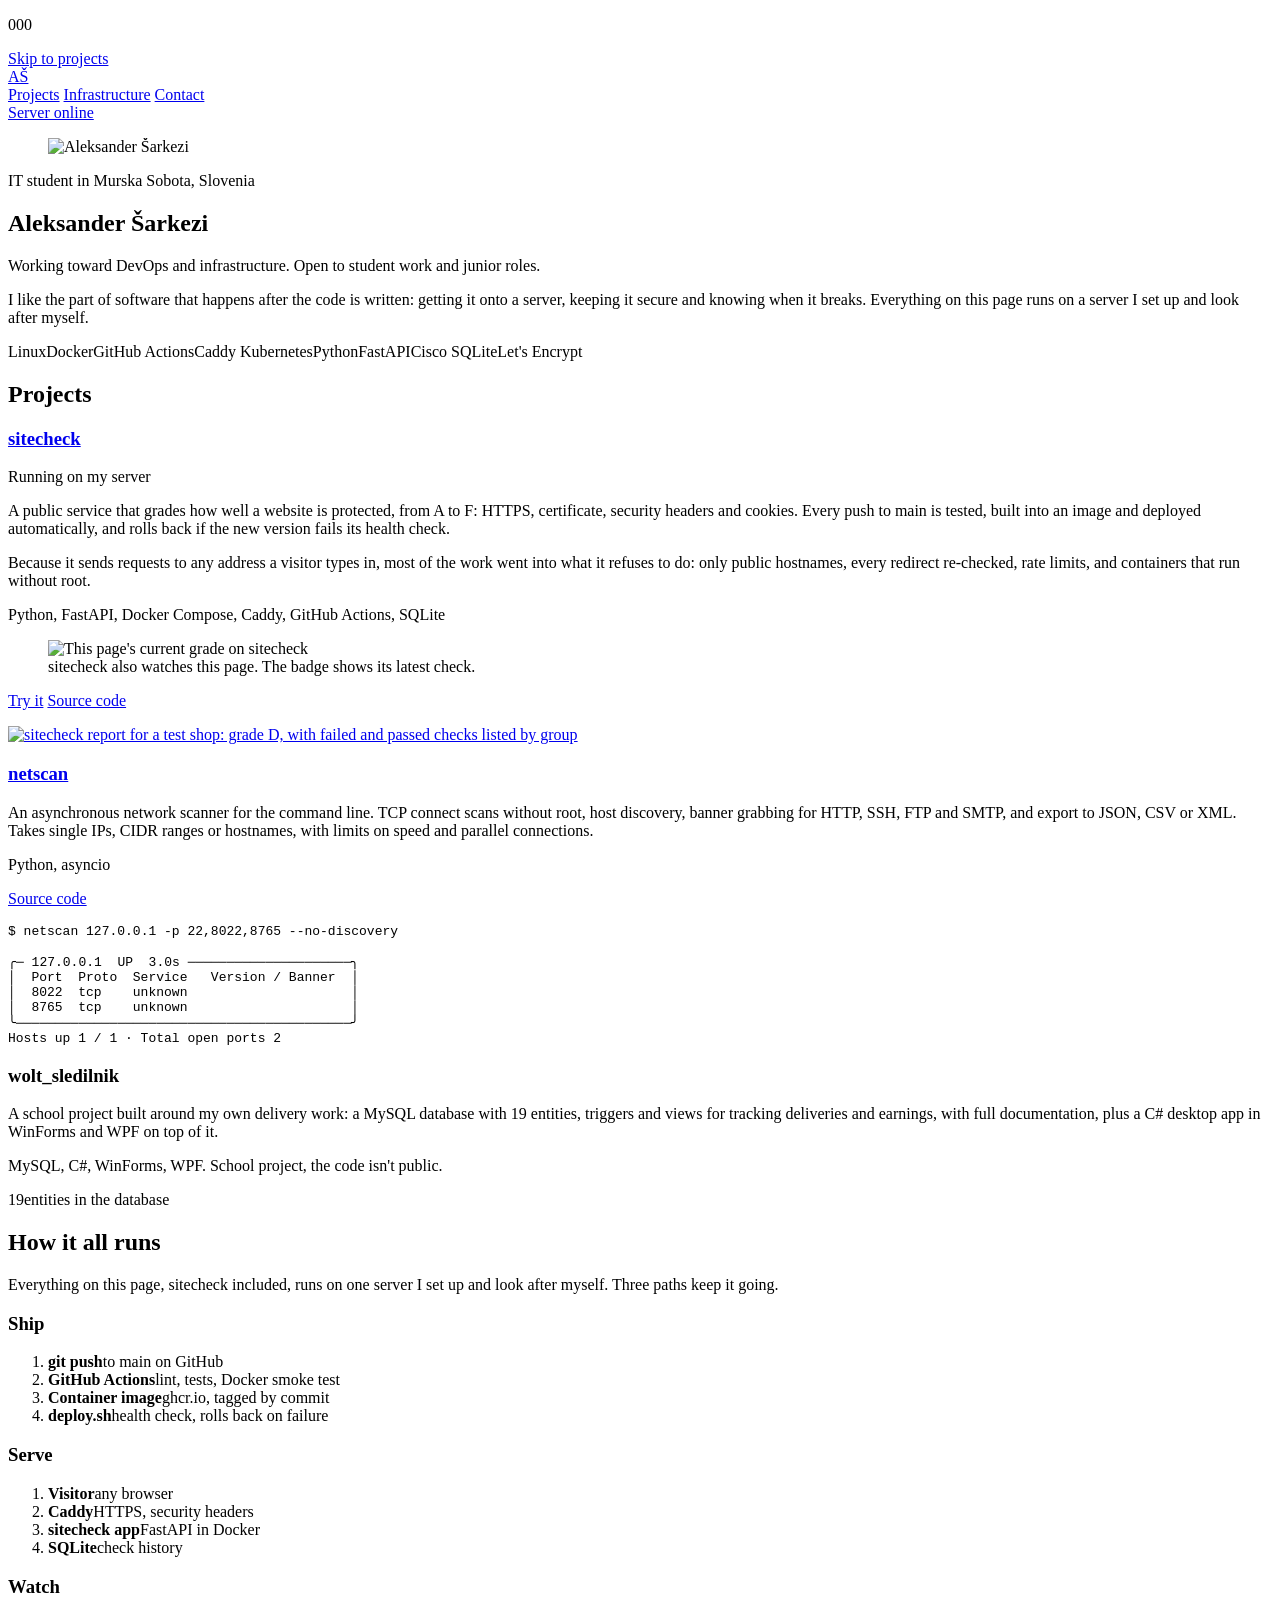
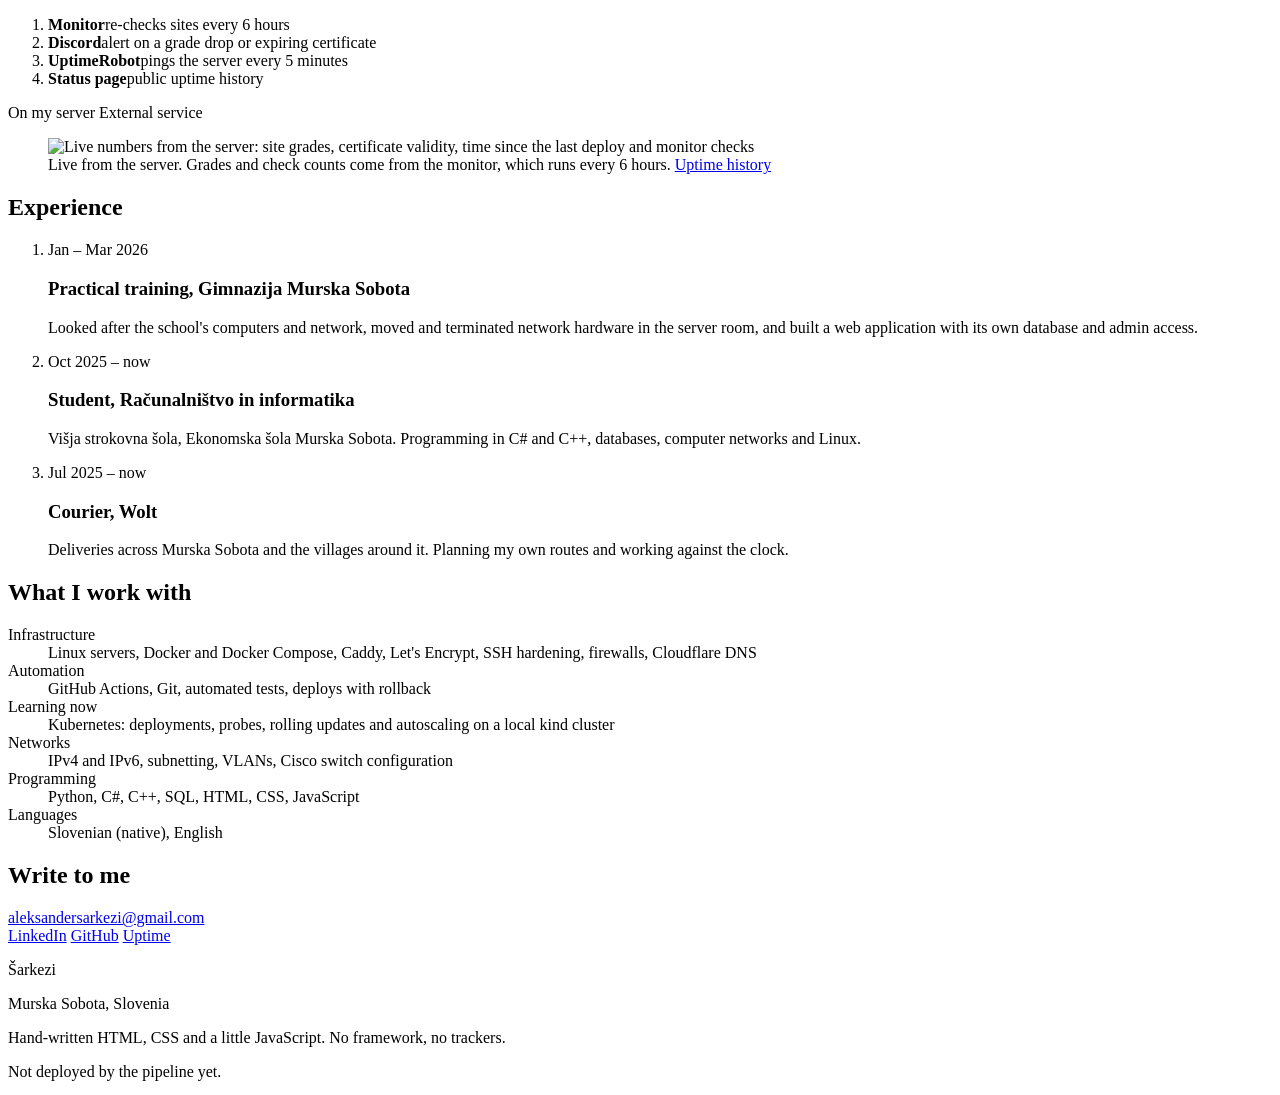
==== commit f487de40: "feat: photo beside the name, traced infrastructure paths, smaller titles The hero now has a large po" ====
--- a/deploy/site/index.html
+++ b/deploy/site/index.html
@@ -80,15 +80,17 @@
 <main>
 
 <section class="hero" aria-labelledby="name">
-  <h1 class="name" id="name">
-    <span class="line l1">Aleksander</span>
-    <span class="line l2">Šarkezi</span>
-  </h1>
-  <div class="hero-foot">
-    <img class="me" src="/me.jpg" width="240" height="240" alt="Aleksander Šarkezi">
-    <p class="hero-role">IT student in Murska Sobota, Slovenia.<br>
-    Working toward DevOps and infrastructure.</p>
-    <p class="hero-open">Open to student work<br>and junior roles</p>
+  <figure class="portrait">
+    <img src="/portrait.jpg" width="960" height="1200" alt="Aleksander Šarkezi">
+  </figure>
+  <div class="hero-text">
+    <p class="hero-place">IT student in Murska Sobota, Slovenia</p>
+    <h1 class="name" id="name">
+      <span class="line l1">Aleksander</span>
+      <span class="line l2">Šarkezi</span>
+    </h1>
+    <p class="hero-role">Working toward DevOps and infrastructure.
+    Open to student work and junior roles.</p>
   </div>
 </section>
 
@@ -180,56 +182,55 @@
   </div>
 </section>
 
-<section class="pipeline" id="pipeline" aria-labelledby="pipeline-h">
-  <div class="pipe-pin">
-    <div class="pipe-head">
-      <h2 class="pipe-title" id="pipeline-h">How it all runs</h2>
-      <div class="pipe-progress" aria-hidden="true"><span></span></div>
+<section class="infra" id="pipeline" aria-labelledby="pipeline-h">
+  <h2 class="big" id="pipeline-h">How it all runs</h2>
+  <p class="section-lede">Everything on this page, sitecheck included, runs on one server
+  I set up and look after myself. Three paths keep it going.</p>
+
+  <div class="infra-grid">
+    <div class="flows">
+      <span class="packet" aria-hidden="true"></span>
+      <div class="flow-row">
+        <h3 class="flow-name">Ship</h3>
+        <ol class="flow">
+          <li class="ext"><b>git push</b><span>to main on GitHub</span></li>
+          <li class="ext"><b>GitHub Actions</b><span>lint, tests, Docker smoke test</span></li>
+          <li class="ext"><b>Container image</b><span>ghcr.io, tagged by commit</span></li>
+          <li class="srv"><b>deploy.sh</b><span>health check, rolls back on failure</span></li>
+        </ol>
+      </div>
+
+      <div class="flow-row">
+        <h3 class="flow-name">Serve</h3>
+        <ol class="flow">
+          <li class="ext"><b>Visitor</b><span>any browser</span></li>
+          <li class="srv"><b>Caddy</b><span>HTTPS, security headers</span></li>
+          <li class="srv"><b>sitecheck app</b><span>FastAPI in Docker</span></li>
+          <li class="srv"><b>SQLite</b><span>check history</span></li>
+        </ol>
+      </div>
+
+      <div class="flow-row">
+        <h3 class="flow-name">Watch</h3>
+        <ol class="flow pairs">
+          <li class="srv"><b>Monitor</b><span>re-checks sites every 6 hours</span></li>
+          <li class="ext"><b>Discord</b><span>alert on a grade drop or expiring certificate</span></li>
+          <li class="ext"><b>UptimeRobot</b><span>pings the server every 5 minutes</span></li>
+          <li class="ext"><b>Status page</b><span>public uptime history</span></li>
+        </ol>
+      </div>
+
+      <p class="legend"><span class="key srv">On my server</span>
+      <span class="key ext">External service</span></p>
     </div>
-    <ol class="pipe-track">
-      <li class="stage">
-        <p class="stage-n">01</p>
-        <h3 class="stage-word">Push</h3>
-        <p>Code goes to main on GitHub. That's the only manual step.</p>
-      </li>
-      <li class="stage">
-        <p class="stage-n">02</p>
-        <h3 class="stage-word">Test</h3>
-        <p>GitHub Actions runs the linter, the full test suite on three Python versions
-        and a smoke test of the Docker image.</p>
-      </li>
-      <li class="stage">
-        <p class="stage-n">03</p>
-        <h3 class="stage-word">Build</h3>
-        <p>The image is built once, tagged with the commit and pushed to ghcr.io.</p>
-      </li>
-      <li class="stage">
-        <p class="stage-n">04</p>
-        <h3 class="stage-word">Deploy</h3>
-        <p>deploy.sh pulls it on my Hetzner server, waits for the health check and rolls
-        back by itself if the new version fails.</p>
-      </li>
-      <li class="stage">
-        <p class="stage-n">05</p>
-        <h3 class="stage-word">Serve</h3>
-        <p>Caddy handles HTTPS and security headers in front of the app. Certificates
-        renew on their own.</p>
-      </li>
-      <li class="stage">
-        <p class="stage-n">06</p>
-        <h3 class="stage-word">Watch</h3>
-        <p>A monitor re-checks sites every 6 hours and posts to Discord. UptimeRobot
-        pings the server every 5 minutes.</p>
-      </li>
-      <li class="stage stage-live">
-        <figure class="live-card">
-          <img src="https://sitecheck.aleksandersarkezi.com/status.svg?theme=dark" width="354" height="188"
-               alt="Live numbers from the server: site grades, certificate validity, time since the last deploy and monitor checks">
-          <figcaption>Live from the server right now.
-          <a href="https://status.aleksandersarkezi.com">Uptime history</a></figcaption>
-        </figure>
-      </li>
-    </ol>
+
+    <figure class="live-card">
+      <img src="https://sitecheck.aleksandersarkezi.com/status.svg?theme=dark" width="354" height="188"
+           alt="Live numbers from the server: site grades, certificate validity, time since the last deploy and monitor checks">
+      <figcaption>Live from the server. Grades and check counts come from the monitor,
+      which runs every 6 hours.
+      <a href="https://status.aleksandersarkezi.com">Uptime history</a></figcaption>
+    </figure>
   </div>
 </section>
 
